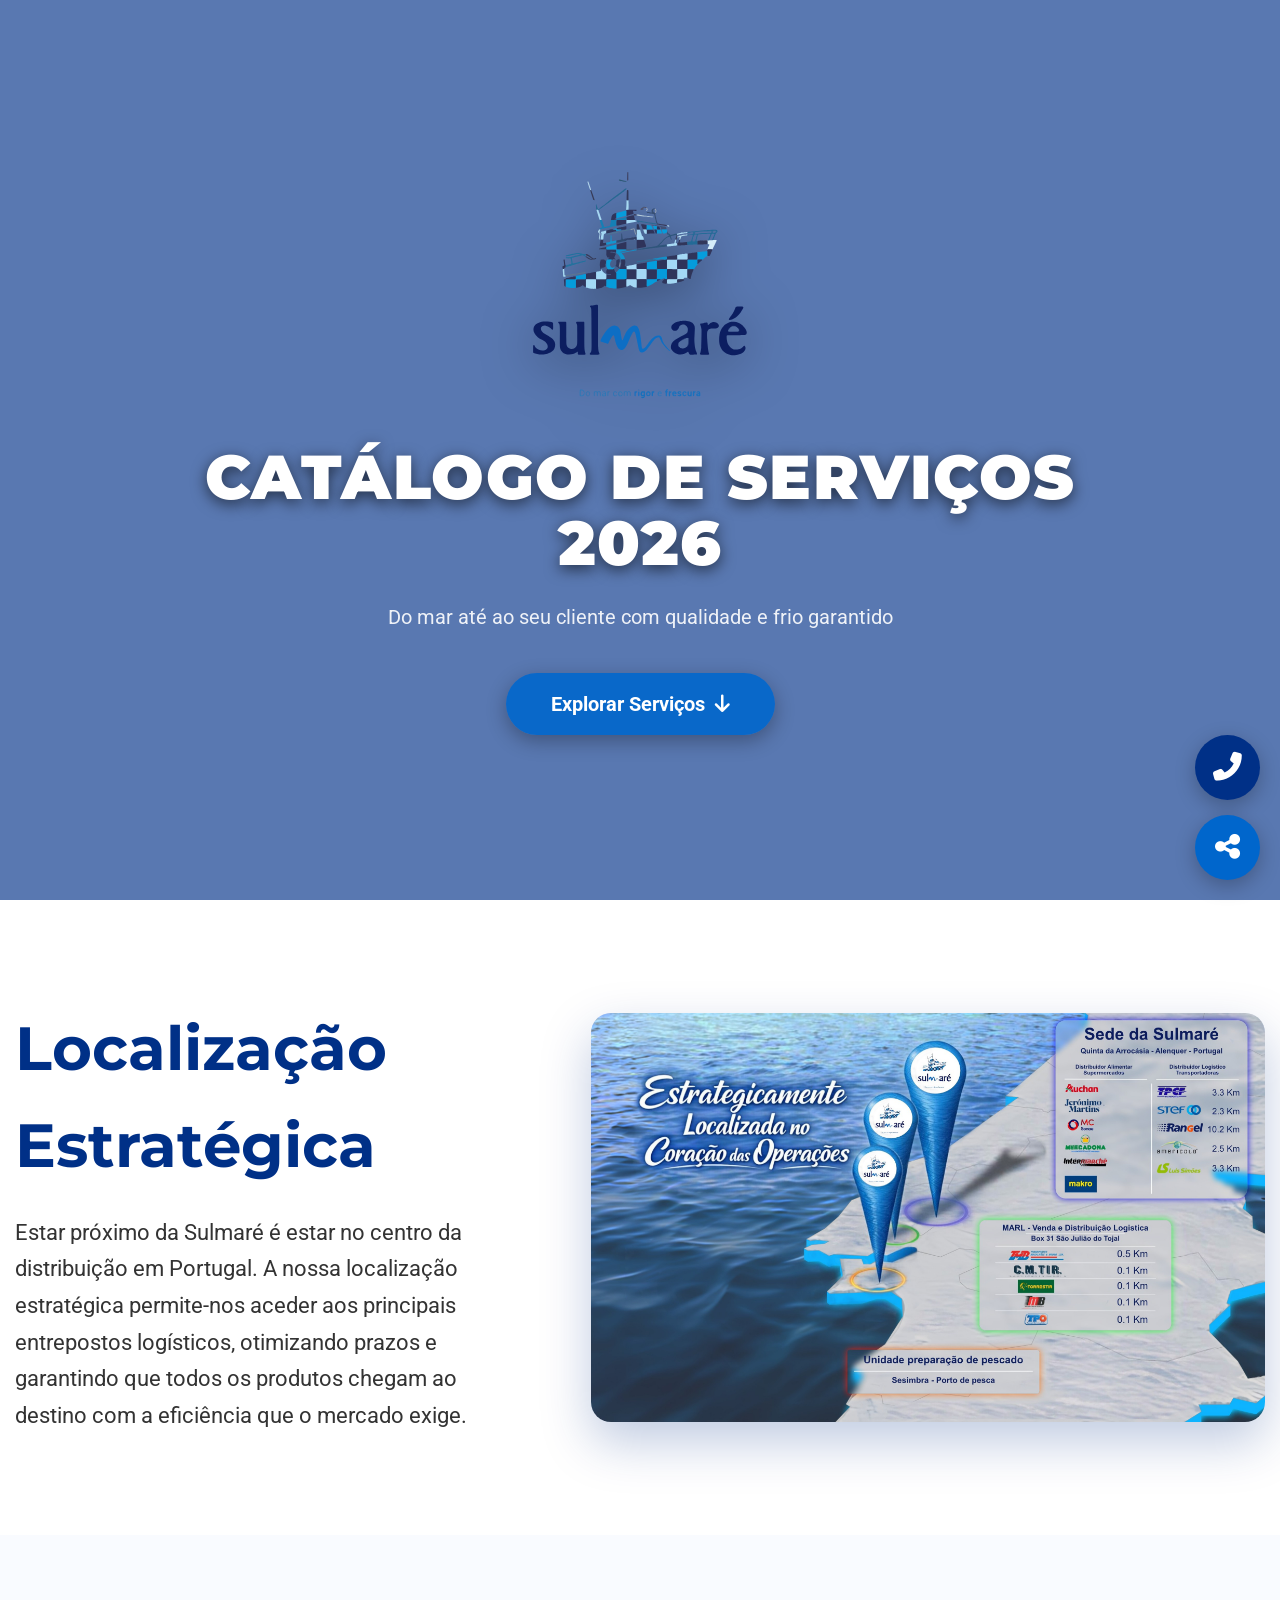
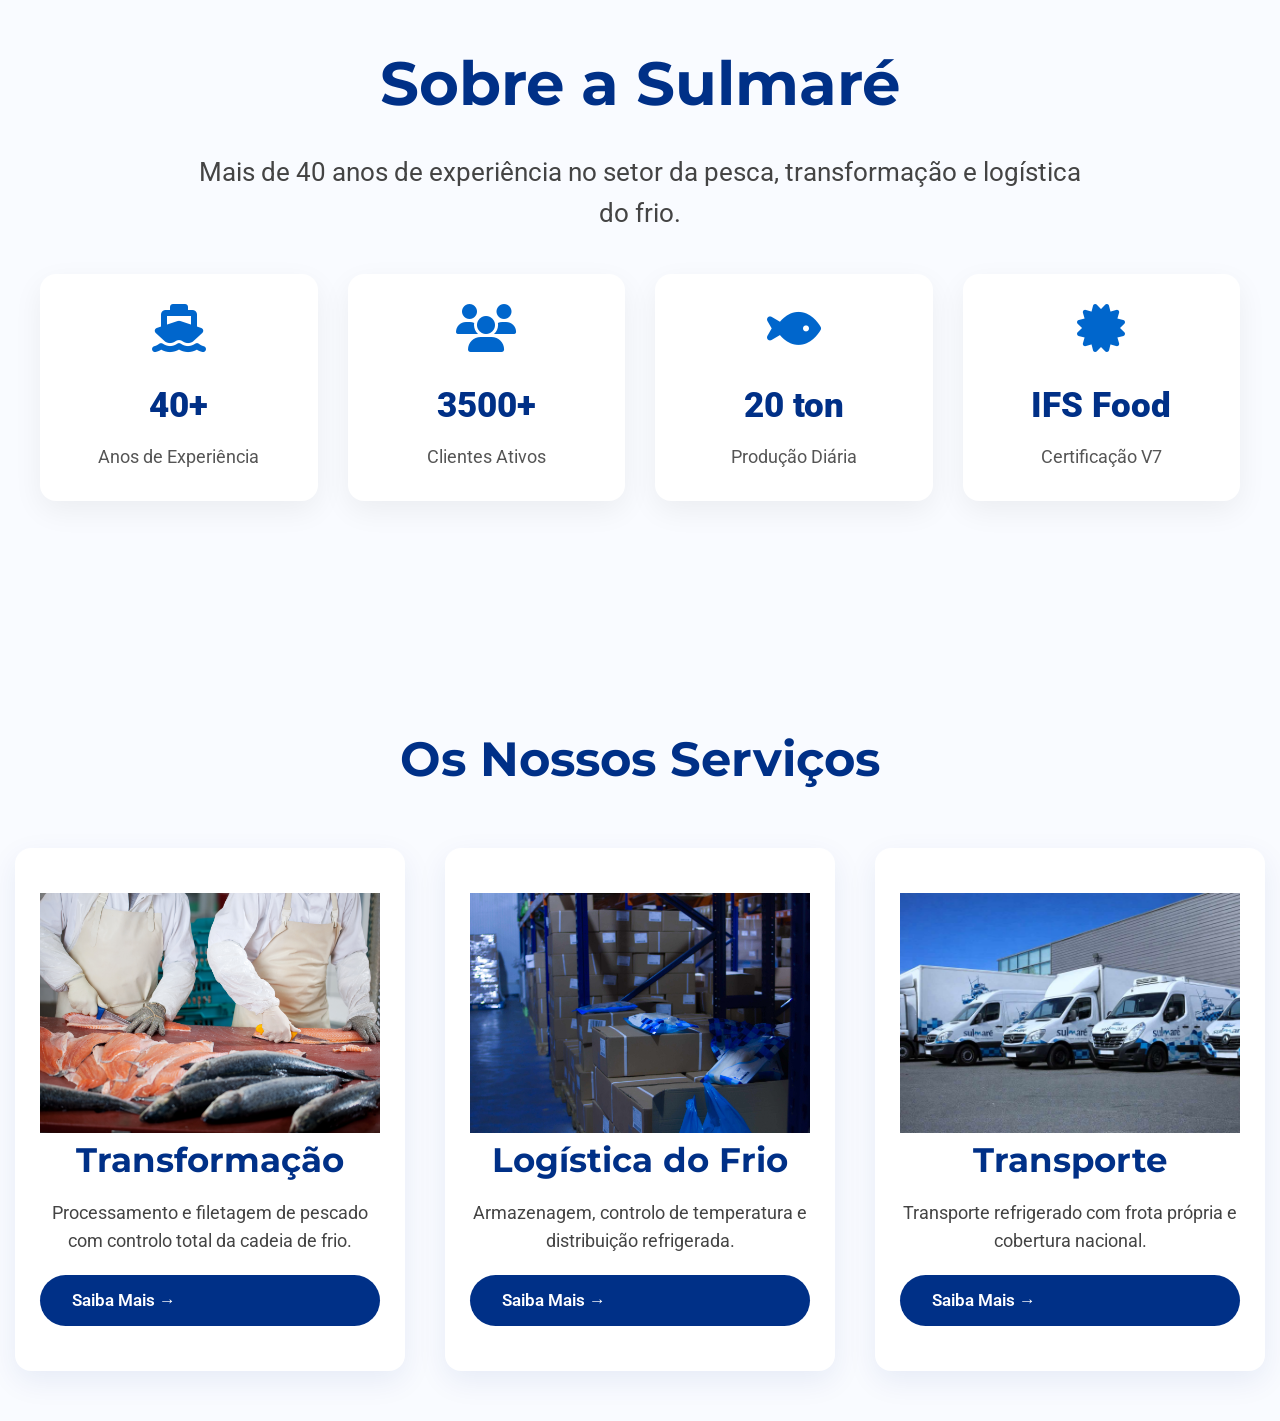
==== index.html @ 050593b8 "Update index.html" ====
<!doctype html>
<html lang="pt-PT">
<head>
    <meta property="og:type" content="website">
    <meta property="og:url" content="https://sulmarept.github.io/Catalogo-digital/">
    <meta property="og:title" content="Sulmaré – Catálogo Digital 2026">
    <meta property="og:description" content="Soluções integradas de pesca, transformação e logística de pescado de alta qualidade.">
    <meta property="og:image" content="https://sulmarept.github.io/Catalogo-digital/imagens/og-image.jpg">
    <meta property="og:image:secure_url" content="https://sulmarept.github.io/Catalogo-digital/imagens/og-image.jpg">
    <meta property="og:image:type" content="image/jpeg">
    <meta property="og:image:width" content="1200">
    <meta property="og:image:height" content="630">
    <meta charset="UTF-8" />
    <meta name="viewport" content="width=device-width,initial-scale=1,maximum-scale=1,user-scalable=no" />
    <meta name="theme-color" content="#003087">
    <title>Sulmaré – Catálogo de Serviços 2026</title>
    <link rel="stylesheet" href="style.css" />
    <link rel="preconnect" href="https://fonts.googleapis.com">
    <link rel="preconnect" href="https://fonts.gstatic.com" crossorigin>
    <link href="https://fonts.googleapis.com/css2?family=Montserrat:wght@400;500;700;900&family=Roboto:wght@300;400&display=swap" rel="stylesheet">
    <link rel="stylesheet" href="https://cdnjs.cloudflare.com/ajax/libs/font-awesome/6.5.1/css/all.min.css" />
    
    <style>
        .service-image { opacity: 0; transform: translateY(30px); transition: all .8s ease-out }
        .service-card.visible .service-image { opacity: 1; transform: translateY(0) }
        .service-image img { width: 100%; height: 100%; object-fit: cover; transition: transform .6s ease }
        .service-card:hover .service-image img { transform: scale(1.08) }

        /* AJUSTE DO LOGO NO HERO PARA TELEMÓVEL - TAMANHO MÁXIMO */
        @media (max-width: 768px) {
            .hero-logo {
                width: 380px !important; /* Aumentado significativamente */
                max-width: 98% !important; /* Ocupa quase a largura total do ecrã */
                height: auto !important;
                margin-bottom: 35px !important;
                display: block !important;
                margin-left: auto !important;
                margin-right: auto !important;
            }
            
            .catalog-title {
                font-size: 1.2rem !important; /* Reduzido ligeiramente para dar todo o palco ao logo */
                font-weight: 700 !important;
                letter-spacing: 2px !important;
                margin-top: 10px !important;
            }

            .catalog-desc {
                font-size: 0.95rem !important;
                padding: 0 10px !important;
            }

            .hero-content {
                padding-top: 10px !important;
            }
        }
    </style>
</head>

<body>
   <header class="main-header" id="main-header">
    <div class="header-container">
        <img src="imagens/logo-sulmare.svg" alt="Sulmaré" class="header-logo">
        <nav>
            <a href="#" class="nav-link" id="btn-inicio">Início</a>
            <a href="#localizacao" class="nav-link">Localização</a>
            <a href="#servicos" class="nav-link">Serviços</a>
            <a href="#" onclick="openContactModal()" class="nav-link">Contactos</a>
            
            <div id="google_translate_element" class="lang-selector"></div>
        </nav>
    </div>
</header>

    <header class="hero">
        <video autoplay muted loop playsinline preload="metadata" class="hero-video">
            <source src="videos/hero-bg.mp4" type="video/mp4">
            <source src="videos/hero-bg.webm" type="video/webm">
        </video>
        <div class="hero-overlay"></div>
        <div class="hero-content">
            <img src="imagens/logo-sulmare.svg" alt="Logotipo Sulmaré" class="hero-logo" loading="lazy">
            <h2 class="catalog-title">CATÁLOGO DE SERVIÇOS 2026</h2>
            <p class="catalog-desc">Do mar até ao seu cliente com qualidade e frio garantido</p>
            <a href="#servicos" class="btn-explore" id="btn-explorar">Explorar Serviços <i class="fas fa-arrow-down"></i></a>
        </div>
    </header>

    <section class="strategic-location" id="localizacao">
        <div class="location-container">
            <div class="location-text">
                <h2>Localização Estratégica</h2>
                <p>Estar próximo da Sulmaré é estar no centro da distribuição em Portugal. A nossa localização estratégica permite-nos aceder aos principais entrepostos logísticos, otimizando prazos e garantindo que todos os produtos chegam ao destino com a eficiência que o mercado exige.</p>
            </div>
            <div class="map-wrapper">
                <img src="imagens/mapa-final.jpg" alt="Mapa Estratégico Sulmaré" class="strategic-map">
            </div>
        </div>
    </section>

    <section class="company-intro">
        <div class="location-content">
            <h2>Sobre a Sulmaré</h2>
            <p class="lead">Mais de 40 anos de experiência no setor da pesca, transformação e logística do frio.</p>
            <div class="highlights">
                <div class="highlight-item"><i class="fas fa-ship"></i> <span>40+</span><p>Anos de Experiência</p></div>
                <div class="highlight-item"><i class="fas fa-users"></i> <span>3500+</span><p>Clientes Ativos</p></div>
                <div class="highlight-item"><i class="fas fa-fish"></i> <span>20 ton</span><p>Produção Diária</p></div>
                <div class="highlight-item"><i class="fas fa-certificate"></i> <span>IFS Food</span><p>Certificação V7</p></div>
            </div>
        </div>
    </section>

    <section class="services" id="servicos">
        <h2>Os Nossos Serviços</h2>
        <div class="service-grid">
            <a href="servico-transformacao.html" class="service-card">
                <div class="service-image"><img src="imagens/transformacao-hero.jpg" alt="Transformação"></div>
                <h3>Transformação</h3>
                <p>Processamento e filetagem de pescado com controlo total da cadeia de frio.</p>
                <span class="btn-details">Saiba Mais →</span>
            </a>
            <a href="servico-logistica.html" class="service-card">
                <div class="service-image"><img src="imagens/logistica-hero.jpg" alt="Logística do Frio"></div>
                <h3>Logística do Frio</h3>
                <p>Armazenagem, controlo de temperatura e distribuição refrigerada.</p>
                <span class="btn-details">Saiba Mais →</span>
            </a>
            <a href="servico-transporte.html" class="service-card">
                <div class="service-image"><img src="imagens/transporte-hero.jpg" alt="Transporte"></div>
                <h3>Transporte</h3>
                <p>Transporte refrigerado com frota própria e cobertura nacional.</p>
                <span class="btn-details">Saiba Mais →</span>
            </a>
        </div>
    </section>

    <div class="float-buttons">
        <button class="float-btn contact-btn" onclick="openContactModal()"><i class="fas fa-phone-alt"></i></button>
        <button class="float-btn social-btn" onclick="openSocialModal()"><i class="fas fa-share-alt"></i></button>
    </div>

    <div class="contact-modal" id="contact-modal">
        <div class="contact-modal-content">
            <button class="close-modal" onclick='closeModal("contact-modal")'>×</button>
            <h3>Solicitar Orçamento</h3>
            <a href="https://wa.me/351918031569" class="btn-whatsapp" target="_blank"><i class="fab fa-whatsapp"></i> Contactar via WhatsApp</a>
            <p style="margin-top:20px;font-size:.9rem;color:#666">Quinta da Arrocásia, Lote 3 - Alenquer</p>
        </div>
    </div>

    <div class="social-modal" id="social-modal">
        <div class="social-modal-content">
            <button class="close-modal" onclick="closeSocialModal()">×</button>
            <h3>Siga-nos</h3>
            <div class="social-icons">
                <a href="https://www.linkedin.com/company/grupo-sulmare/" target="_blank" class="social-link linkedin"><i class="fab fa-linkedin-in"></i></a>
                <a href="https://www.facebook.com/gruposulmare/" target="_blank" class="social-link facebook"><i class="fab fa-facebook-f"></i></a>
                <a href="https://www.instagram.com/sulmaree/" target="_blank" class="social-link instagram"><i class="fab fa-instagram"></i></a>
            </div>
        </div>
    </div>

    <script>
        const header = document.getElementById("main-header");
        window.addEventListener("scroll", () => {
            300 < window.scrollY ? header.classList.add("show") : header.classList.remove("show")
        });

        document.querySelectorAll(".nav-link").forEach(e => {
            e.addEventListener("click", function(e) {
                if (this.getAttribute("href").startsWith("#")) {
                    e.preventDefault();
                    const targetId = this.getAttribute("href").substring(1);
                    const targetElement = document.getElementById(targetId);
                    if (targetElement) {
                        const offset = header.offsetHeight || 70;
                        const targetPosition = targetElement.getBoundingClientRect().top + window.scrollY - offset - 30;
                        window.scrollTo({ top: targetPosition, behavior: "smooth" });
                    }
                }
            });
        });

        document.getElementById("btn-inicio").addEventListener("click", function(e) {
            e.preventDefault(), window.scrollTo({ top: 0, behavior: "smooth" });
        });

        const btnExplorar = document.getElementById("btn-explorar");

        function revealOnScroll() {
            document.querySelectorAll(".service-card").forEach(e => {
                if (e.getBoundingClientRect().top < window.innerHeight - 100) {
                    e.classList.add("visible");
                }
            });
        }

        function openContactModal() { document.getElementById("contact-modal").classList.add("active"); }
        function closeModal(id) { document.getElementById(id).classList.remove("active"); }
        function openSocialModal() { document.getElementById("social-modal").classList.add("active"); }
        function closeSocialModal() { document.getElementById("social-modal").classList.remove("active"); }

        btnExplorar.addEventListener("click", function(e) {
            e.preventDefault();
            this.style.transform = "scale(0.92)";
            setTimeout(() => { this.style.transform = "scale(1)"; }, 180);
            const target = document.getElementById("servicos");
            if (target) {
                const targetPos = target.getBoundingClientRect().top + window.scrollY - (header.offsetHeight + 40);
                window.scrollTo({ top: targetPos, behavior: "smooth" });
            }
        });

        window.addEventListener("scroll", revealOnScroll);
        window.addEventListener("load", revealOnScroll);
        window.onclick = function(e) {
            if (e.target.classList.contains("contact-modal")) closeModal("contact-modal");
            if (e.target.classList.contains("social-modal")) closeSocialModal();
        }
    </script>
</body>
</html>
---- style.css ----
*{margin:0;padding:0;box-sizing:border-box}body{font-family:Roboto,sans-serif;line-height:1.6;color:#333;background:#fff}h1,h2,h3{font-family:Montserrat,sans-serif;font-weight:700}h1{font-size:clamp(2.5rem,8vw,5rem)}h2{font-size:clamp(1.8rem,6vw,3rem)}h3{font-size:clamp(1.4rem,5vw,2rem)}p{font-size:clamp(1rem,3.5vw,1.1rem)}.hero{position:relative;height:100vh;min-height:100vh;display:flex;align-items:center;justify-content:center;text-align:center;color:#fff;overflow:hidden;padding:clamp(20px,5vw,40px) 15px}.hero-video{position:absolute;top:50%;left:50%;min-width:100%;min-height:100%;transform:translate(-50%,-50%);object-fit:cover;filter:brightness(0.85) contrast(1.05) saturate(1.1)}.hero-overlay{position:absolute;inset:0;background:rgba(0,48,135,0.65)}.hero-content{position:relative;z-index:2;max-width:92%;width:100%;padding:0 clamp(15px,5vw,35px);display:flex;flex-direction:column;align-items:center;gap:clamp(12px,4vw,25px)}.hero-logo{max-width:78vw;width:clamp(160px,40vw,340px);height:auto;margin-bottom:clamp(8px,3vw,15px);display:block;filter:drop-shadow(0 8px 25px rgba(0,0,0,0.5))}.catalog-title{font-size:clamp(1.85rem,7vw,3.9rem);font-weight:900;color:#fff;text-shadow:0 4px 15px rgba(0,0,0,.6);margin:0;letter-spacing:1.5px;line-height:1.05;text-transform:uppercase;max-width:95%}.catalog-desc{font-size:clamp(0.98rem,3.8vw,1.28rem);color:#fff;opacity:.9;margin:0;max-width:85%}.btn-explore{margin-top:clamp(8px,3vw,14px);padding:clamp(11px,3.5vw,15px) clamp(28px,7vw,45px);background:rgba(0,102,204,.9);color:#fff;border-radius:50px;text-decoration:none;font-weight:700;font-size:clamp(1rem,3.8vw,1.25rem);display:inline-flex;align-items:center;gap:10px;box-shadow:0 6px 20px rgba(0,0,0,.3);transition:all .3s}.btn-explore:hover{background:#06c;transform:translateY(-5px)}.main-header{position:fixed;top:0;left:0;width:100%;background:rgba(255,255,255,0.97);backdrop-filter:blur(12px);box-shadow:0 4px 20px rgba(0,0,0,0.08);z-index:1100;padding:12px 0;opacity:0;visibility:hidden;transition:all 0.4s ease;transform:translateY(-100%)}.main-header.show{opacity:1;visibility:visible;transform:translateY(0)}.header-container{max-width:1300px;margin:0 auto;padding:0 20px;display:flex;align-items:center;justify-content:space-between}.header-logo{height:48px;width:auto}.main-header nav a{margin-left:25px;color:#003087;text-decoration:none;font-weight:500;transition:color 0.3s}.main-header nav a:hover{color:#06c}.strategic-location{padding:clamp(60px,10vw,100px) 15px;background:#fff}.location-container{max-width:1300px;margin:0 auto;display:flex;align-items:center;gap:clamp(40px,6vw,80px);flex-wrap:wrap}.location-text{flex:1;min-width:320px}.location-text h2{font-size:clamp(2.2rem,6vw,3.8rem);color:#003087;margin-bottom:20px}.location-text p{font-size:clamp(1.1rem,3.5vw,1.35rem);line-height:1.7;color:#333}.map-wrapper{flex:1.35;min-width:340px;max-width:720px;margin:0 auto;border-radius:20px;overflow:hidden;box-shadow:0 20px 50px rgba(0,48,135,0.25);transition:all .4s ease;position:relative}.map-wrapper::before{content:'';position:absolute;inset:0;border-radius:20px;box-shadow:0 0 45px rgba(0,102,204,0.65);opacity:0.65;z-index:1;pointer-events:none}.strategic-map{width:100%;height:auto;display:block;transition:transform .4s ease}.map-wrapper:hover{box-shadow:0 25px 65px rgba(0,48,135,0.4);transform:translateY(-6px)}.map-wrapper:hover .strategic-map{transform:scale(1.03)}.company-intro{padding:clamp(60px,10vw,100px) 15px;text-align:center;background:#f9fbff}.company-intro h2{font-size:clamp(2.2rem,6vw,3.8rem);color:#003087;margin-bottom:20px}.company-intro .lead{font-size:clamp(1.2rem,4vw,1.6rem);max-width:900px;margin:0 auto 40px;color:#444}.highlights{display:grid;grid-template-columns:repeat(auto-fit,minmax(220px,1fr));gap:30px;max-width:1200px;margin:0 auto}.highlight-item{background:white;border-radius:16px;padding:30px 20px;box-shadow:0 10px 30px rgba(0,0,0,0.06)}.highlight-item i{font-size:3rem;color:#06c;margin-bottom:15px}.highlight-item span{display:block;font-size:2.2rem;font-weight:900;color:#003087;margin:10px 0}.highlight-item p{font-size:1.1rem;color:#555}.services{padding:clamp(60px,12vw,120px) 15px 50px;text-align:center;background:#f9fbff}.services h2{margin-bottom:clamp(30px,8vw,50px);color:#003087}.service-grid{display:grid;grid-template-columns:1fr;gap:clamp(30px,8vw,40px);max-width:1400px;margin:0 auto}@media (min-width:768px){.service-grid{grid-template-columns:repeat(3,1fr)}}.service-card{background:#fff;border-radius:16px;box-shadow:0 10px 30px rgba(0,0,0,.08);padding:clamp(35px,6vw,45px) 25px;text-align:center;transition:all .3s ease;height:100%;display:flex;flex-direction:column}.service-card:hover{transform:translateY(-12px);box-shadow:0 25px 55px rgba(0,48,135,0.15)}.service-icon{font-size:clamp(3.2rem,8vw,4.8rem);color:#06c;margin-bottom:18px}.service-card h3,.service-card p,.service-card a,.btn-details{text-decoration:none !important;-webkit-text-decoration:none !important;text-decoration-line:none !important}.service-card a{text-decoration:none !important;color:inherit}.service-card h3{font-size:clamp(1.5rem,5vw,2.1rem);color:#003087;margin-bottom:12px}.service-card p{color:#444;flex-grow:1;margin-bottom:20px}.btn-details{margin-top:auto;padding:12px 32px;background:#003087;color:#fff;border:none;border-radius:50px;font-weight:600;text-decoration:none;display:inline-flex;align-items:center;gap:8px;transition:all .3s;font-size:1.05rem}.btn-details:hover{background:#06c;transform:translateY(-3px)}.float-buttons{position:fixed;bottom:clamp(15px,5vw,20px);right:clamp(15px,5vw,20px);display:flex;flex-direction:column;gap:15px;z-index:1000}.float-btn{width:clamp(55px,15vw,65px);height:clamp(55px,15vw,65px);border-radius:50%;border:none;color:#fff;font-size:clamp(1.4rem,5vw,1.8rem);cursor:pointer;box-shadow:0 6px 20px rgba(0,0,0,.25);transition:all .3s}.float-btn:hover{transform:scale(1.1)}.contact-btn{background:#003087}.social-btn{background:#06c}.contact-modal,.social-modal{position:fixed;inset:0;background:rgba(0,48,135,.7);display:none;align-items:center;justify-content:center;z-index:2000;padding:15px}.contact-modal.active,.social-modal.active{display:flex}.contact-modal-content,.social-modal-content{background:#fff;padding:clamp(20px,5vw,40px);border-radius:20px;max-width:clamp(320px,90vw,500px);width:100%;max-height:90vh;overflow-y:auto;position:relative;box-shadow:0 20px 60px rgba(0,0,0,.3);text-align:center}.close-modal{position:absolute;top:15px;right:20px;font-size:clamp(2rem,8vw,2.5rem);background:none;border:none;color:#999;cursor:pointer}.map-container iframe{width:100%;height:clamp(180px,45vw,260px);border:0}.btn-whatsapp{display:block;margin:clamp(20px,6vw,30px) auto 0;padding:clamp(12px,4vw,15px) clamp(30px,8vw,40px);background:#25D366;color:#fff;border-radius:50px;text-decoration:none;font-weight:bold;font-size:clamp(1rem,4vw,1.1rem)}.btn-whatsapp:hover{background:#128C7E}.social-icons{display:flex;justify-content:center;gap:clamp(25px,8vw,50px);margin-top:clamp(20px,6vw,30px)}.social-link{width:clamp(50px,15vw,80px);height:clamp(50px,15vw,80px);border-radius:50%;display:flex;align-items:center;justify-content:center;font-size:clamp(1.6rem,6vw,2.5rem);color:#fff;transition:all .3s}.social-link:hover{transform:scale(1.15)}.linkedin{background:#0a66c2}.facebook{background:#1877f2}.instagram{background:linear-gradient(135deg,#f56040,#c13584,#833ab4)}@media (max-width:768px){.hero{padding:clamp(25px,6vw,40px) 10px}.catalog-title{font-size:clamp(1.75rem,7vw,3.2rem)}.catalog-desc{font-size:clamp(0.95rem,3.5vw,1.2rem)}.location-container{flex-direction:column}.map-wrapper{max-width:100%}.main-header nav a{margin-left:15px;font-size:0.95rem}}.services-section{padding:100px 0 120px;background:#f8fbff}.section-title{text-align:center;font-size:clamp(2.2rem,6vw,3.2rem);margin-bottom:60px;color:#003087;font-weight:700}.services-grid{display:grid;grid-template-columns:repeat(auto-fit,minmax(320px,1fr));gap:30px;max-width:1200px;margin:0 auto;padding:0 20px}.service-card{background:white;border-radius:16px;overflow:hidden;box-shadow:0 10px 30px rgba(0,48,135,0.08);transition:all 0.4s ease;text-decoration:none;color:inherit;height:100%;display:flex;flex-direction:column}.service-card:hover{transform:translateY(-12px);box-shadow:0 20px 45px rgba(0,48,135,0.15)}.service-image{height:240px;overflow:hidden}.service-image img{width:100%;height:100%;object-fit:cover;transition:transform 0.6s ease}.service-card:hover .service-image img{transform:scale(1.08)}.service-info{padding:28px 25px;text-align:center;flex-grow:1;display:flex;flex-direction:column;justify-content:center}.service-info h3{font-size:1.65rem;margin-bottom:12px;color:#003087}.service-info p{color:#555;line-height:1.65;font-size:1.05rem}@media (max-width:768px){.services-section{padding:80px 0}.service-image{height:200px}}
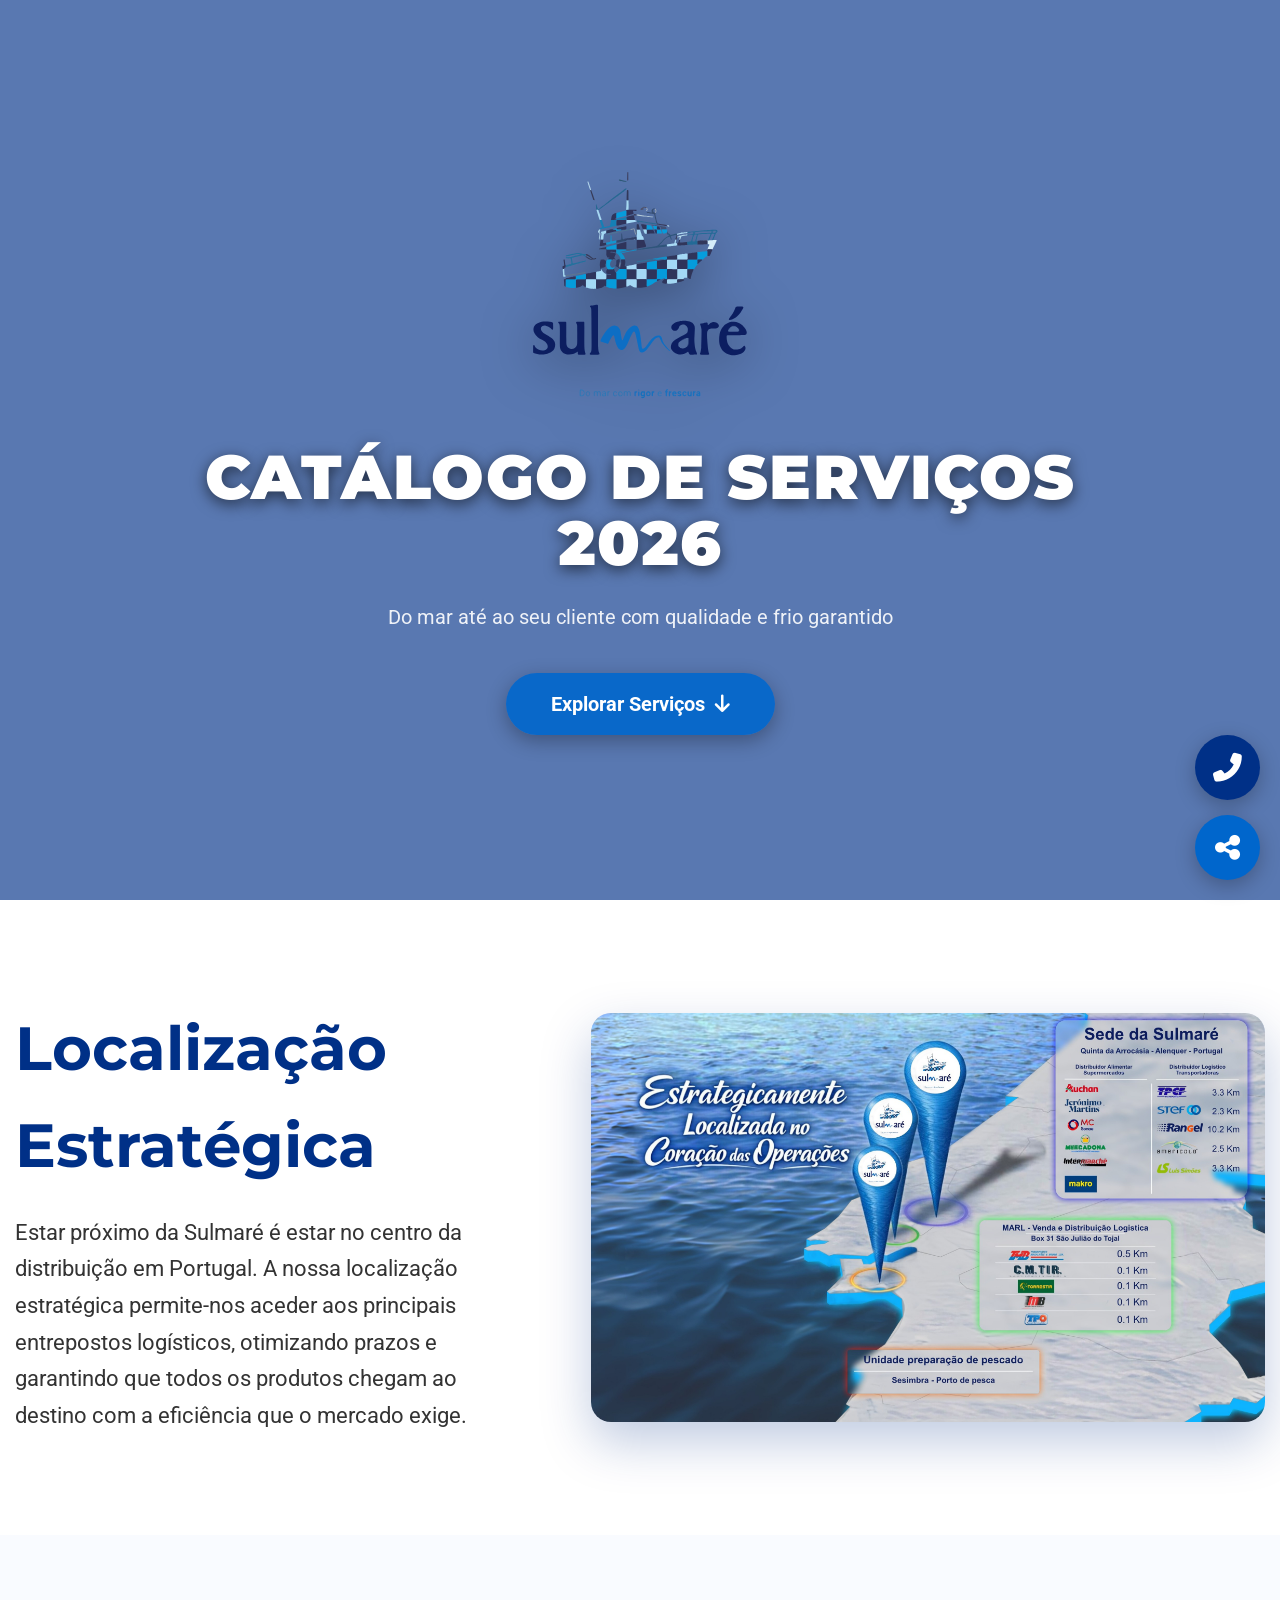
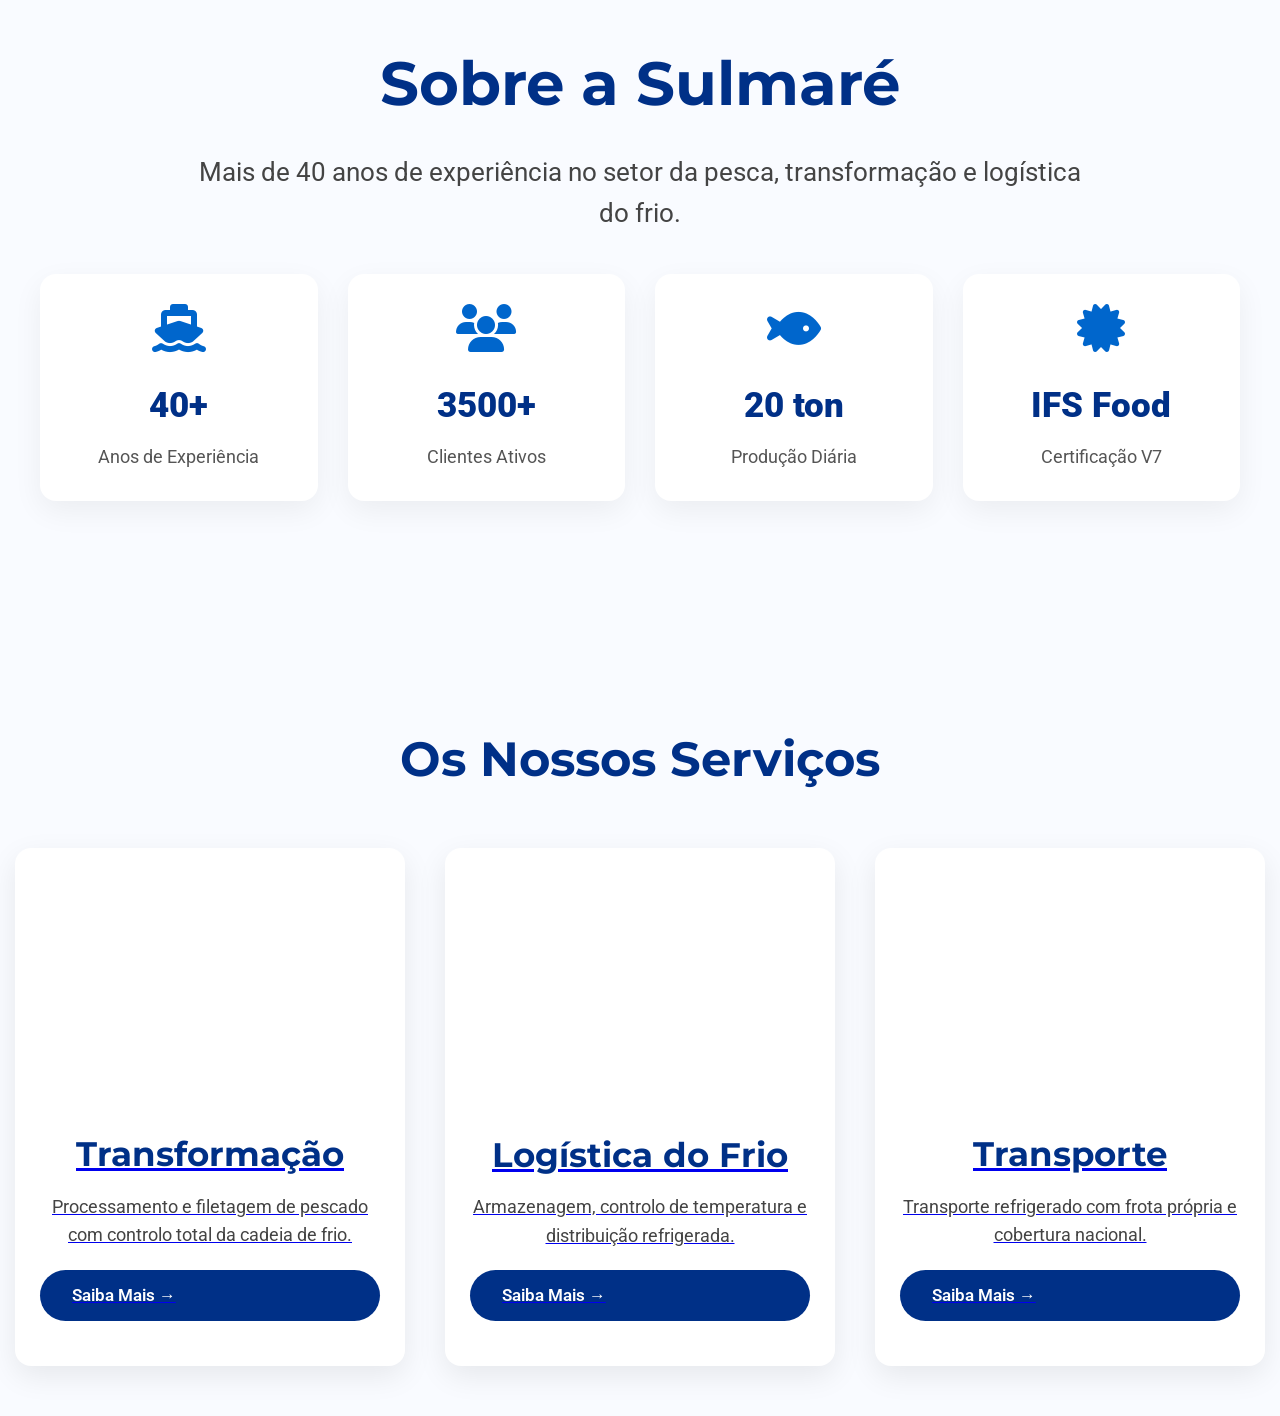
==== commit b4442aed: "Update index.html" ====
--- a/index.html
+++ b/index.html
@@ -59,17 +59,22 @@
 
 <body>
    <header class="main-header" id="main-header">
-    <div class="header-container">
-        <img src="imagens/logo-sulmare.svg" alt="Sulmaré" class="header-logo">
-        <nav>
-            <a href="#" class="nav-link" id="btn-inicio">Início</a>
-            <a href="#localizacao" class="nav-link">Localização</a>
-            <a href="#servicos" class="nav-link">Serviços</a>
-            <a href="#" onclick="openContactModal()" class="nav-link">Contactos</a>
-            
-            <div id="google_translate_element" class="lang-selector"></div>
-        </nav>
-    </div>
+   <div class="floating-lang-panel">
+    <div class="lang-option" onclick="translatePage('pt')">
+        <img src="https://flagcdn.com/w40/pt.png" alt="Português" title="Português">
+    </div>
+    <div class="lang-option" onclick="translatePage('en')">
+        <img src="https://flagcdn.com/w40/gb.png" alt="English" title="English">
+    </div>
+    <div class="lang-option" onclick="translatePage('fr')">
+        <img src="https://flagcdn.com/w40/fr.png" alt="Français" title="Français">
+    </div>
+    <div class="lang-option" onclick="translatePage('es')">
+        <img src="https://flagcdn.com/w40/es.png" alt="Español" title="Español">
+    </div>
+</div>
+
+<div id="google_translate_element" style="display:none;"></div>
 </header>
 
     <header class="hero">
@@ -219,5 +224,16 @@
             if (e.target.classList.contains("social-modal")) closeSocialModal();
         }
     </script>
+    <script type="text/javascript">
+    function googleTranslateElementInit() {
+        new google.translate.TranslateElement({
+            pageLanguage: 'pt', // Idioma original da página
+            includedLanguages: 'pt,en,es,fr', // Idiomas disponíveis no menu
+            layout: google.translate.TranslateElement.InlineLayout.SIMPLE,
+            autoDisplay: false
+        }, 'google_translate_element');
+    }
+</script>
+<script type="text/javascript" src="https://translate.google.com/translate_a/element.js?cb=googleTranslateElementInit"></script>
 </body>
 </html>
--- a/style.css
+++ b/style.css
@@ -1 +1,531 @@
-*{margin:0;padding:0;box-sizing:border-box}body{font-family:Roboto,sans-serif;line-height:1.6;color:#333;background:#fff}h1,h2,h3{font-family:Montserrat,sans-serif;font-weight:700}h1{font-size:clamp(2.5rem,8vw,5rem)}h2{font-size:clamp(1.8rem,6vw,3rem)}h3{font-size:clamp(1.4rem,5vw,2rem)}p{font-size:clamp(1rem,3.5vw,1.1rem)}.hero{position:relative;height:100vh;min-height:100vh;display:flex;align-items:center;justify-content:center;text-align:center;color:#fff;overflow:hidden;padding:clamp(20px,5vw,40px) 15px}.hero-video{position:absolute;top:50%;left:50%;min-width:100%;min-height:100%;transform:translate(-50%,-50%);object-fit:cover;filter:brightness(0.85) contrast(1.05) saturate(1.1)}.hero-overlay{position:absolute;inset:0;background:rgba(0,48,135,0.65)}.hero-content{position:relative;z-index:2;max-width:92%;width:100%;padding:0 clamp(15px,5vw,35px);display:flex;flex-direction:column;align-items:center;gap:clamp(12px,4vw,25px)}.hero-logo{max-width:78vw;width:clamp(160px,40vw,340px);height:auto;margin-bottom:clamp(8px,3vw,15px);display:block;filter:drop-shadow(0 8px 25px rgba(0,0,0,0.5))}.catalog-title{font-size:clamp(1.85rem,7vw,3.9rem);font-weight:900;color:#fff;text-shadow:0 4px 15px rgba(0,0,0,.6);margin:0;letter-spacing:1.5px;line-height:1.05;text-transform:uppercase;max-width:95%}.catalog-desc{font-size:clamp(0.98rem,3.8vw,1.28rem);color:#fff;opacity:.9;margin:0;max-width:85%}.btn-explore{margin-top:clamp(8px,3vw,14px);padding:clamp(11px,3.5vw,15px) clamp(28px,7vw,45px);background:rgba(0,102,204,.9);color:#fff;border-radius:50px;text-decoration:none;font-weight:700;font-size:clamp(1rem,3.8vw,1.25rem);display:inline-flex;align-items:center;gap:10px;box-shadow:0 6px 20px rgba(0,0,0,.3);transition:all .3s}.btn-explore:hover{background:#06c;transform:translateY(-5px)}.main-header{position:fixed;top:0;left:0;width:100%;background:rgba(255,255,255,0.97);backdrop-filter:blur(12px);box-shadow:0 4px 20px rgba(0,0,0,0.08);z-index:1100;padding:12px 0;opacity:0;visibility:hidden;transition:all 0.4s ease;transform:translateY(-100%)}.main-header.show{opacity:1;visibility:visible;transform:translateY(0)}.header-container{max-width:1300px;margin:0 auto;padding:0 20px;display:flex;align-items:center;justify-content:space-between}.header-logo{height:48px;width:auto}.main-header nav a{margin-left:25px;color:#003087;text-decoration:none;font-weight:500;transition:color 0.3s}.main-header nav a:hover{color:#06c}.strategic-location{padding:clamp(60px,10vw,100px) 15px;background:#fff}.location-container{max-width:1300px;margin:0 auto;display:flex;align-items:center;gap:clamp(40px,6vw,80px);flex-wrap:wrap}.location-text{flex:1;min-width:320px}.location-text h2{font-size:clamp(2.2rem,6vw,3.8rem);color:#003087;margin-bottom:20px}.location-text p{font-size:clamp(1.1rem,3.5vw,1.35rem);line-height:1.7;color:#333}.map-wrapper{flex:1.35;min-width:340px;max-width:720px;margin:0 auto;border-radius:20px;overflow:hidden;box-shadow:0 20px 50px rgba(0,48,135,0.25);transition:all .4s ease;position:relative}.map-wrapper::before{content:'';position:absolute;inset:0;border-radius:20px;box-shadow:0 0 45px rgba(0,102,204,0.65);opacity:0.65;z-index:1;pointer-events:none}.strategic-map{width:100%;height:auto;display:block;transition:transform .4s ease}.map-wrapper:hover{box-shadow:0 25px 65px rgba(0,48,135,0.4);transform:translateY(-6px)}.map-wrapper:hover .strategic-map{transform:scale(1.03)}.company-intro{padding:clamp(60px,10vw,100px) 15px;text-align:center;background:#f9fbff}.company-intro h2{font-size:clamp(2.2rem,6vw,3.8rem);color:#003087;margin-bottom:20px}.company-intro .lead{font-size:clamp(1.2rem,4vw,1.6rem);max-width:900px;margin:0 auto 40px;color:#444}.highlights{display:grid;grid-template-columns:repeat(auto-fit,minmax(220px,1fr));gap:30px;max-width:1200px;margin:0 auto}.highlight-item{background:white;border-radius:16px;padding:30px 20px;box-shadow:0 10px 30px rgba(0,0,0,0.06)}.highlight-item i{font-size:3rem;color:#06c;margin-bottom:15px}.highlight-item span{display:block;font-size:2.2rem;font-weight:900;color:#003087;margin:10px 0}.highlight-item p{font-size:1.1rem;color:#555}.services{padding:clamp(60px,12vw,120px) 15px 50px;text-align:center;background:#f9fbff}.services h2{margin-bottom:clamp(30px,8vw,50px);color:#003087}.service-grid{display:grid;grid-template-columns:1fr;gap:clamp(30px,8vw,40px);max-width:1400px;margin:0 auto}@media (min-width:768px){.service-grid{grid-template-columns:repeat(3,1fr)}}.service-card{background:#fff;border-radius:16px;box-shadow:0 10px 30px rgba(0,0,0,.08);padding:clamp(35px,6vw,45px) 25px;text-align:center;transition:all .3s ease;height:100%;display:flex;flex-direction:column}.service-card:hover{transform:translateY(-12px);box-shadow:0 25px 55px rgba(0,48,135,0.15)}.service-icon{font-size:clamp(3.2rem,8vw,4.8rem);color:#06c;margin-bottom:18px}.service-card h3,.service-card p,.service-card a,.btn-details{text-decoration:none !important;-webkit-text-decoration:none !important;text-decoration-line:none !important}.service-card a{text-decoration:none !important;color:inherit}.service-card h3{font-size:clamp(1.5rem,5vw,2.1rem);color:#003087;margin-bottom:12px}.service-card p{color:#444;flex-grow:1;margin-bottom:20px}.btn-details{margin-top:auto;padding:12px 32px;background:#003087;color:#fff;border:none;border-radius:50px;font-weight:600;text-decoration:none;display:inline-flex;align-items:center;gap:8px;transition:all .3s;font-size:1.05rem}.btn-details:hover{background:#06c;transform:translateY(-3px)}.float-buttons{position:fixed;bottom:clamp(15px,5vw,20px);right:clamp(15px,5vw,20px);display:flex;flex-direction:column;gap:15px;z-index:1000}.float-btn{width:clamp(55px,15vw,65px);height:clamp(55px,15vw,65px);border-radius:50%;border:none;color:#fff;font-size:clamp(1.4rem,5vw,1.8rem);cursor:pointer;box-shadow:0 6px 20px rgba(0,0,0,.25);transition:all .3s}.float-btn:hover{transform:scale(1.1)}.contact-btn{background:#003087}.social-btn{background:#06c}.contact-modal,.social-modal{position:fixed;inset:0;background:rgba(0,48,135,.7);display:none;align-items:center;justify-content:center;z-index:2000;padding:15px}.contact-modal.active,.social-modal.active{display:flex}.contact-modal-content,.social-modal-content{background:#fff;padding:clamp(20px,5vw,40px);border-radius:20px;max-width:clamp(320px,90vw,500px);width:100%;max-height:90vh;overflow-y:auto;position:relative;box-shadow:0 20px 60px rgba(0,0,0,.3);text-align:center}.close-modal{position:absolute;top:15px;right:20px;font-size:clamp(2rem,8vw,2.5rem);background:none;border:none;color:#999;cursor:pointer}.map-container iframe{width:100%;height:clamp(180px,45vw,260px);border:0}.btn-whatsapp{display:block;margin:clamp(20px,6vw,30px) auto 0;padding:clamp(12px,4vw,15px) clamp(30px,8vw,40px);background:#25D366;color:#fff;border-radius:50px;text-decoration:none;font-weight:bold;font-size:clamp(1rem,4vw,1.1rem)}.btn-whatsapp:hover{background:#128C7E}.social-icons{display:flex;justify-content:center;gap:clamp(25px,8vw,50px);margin-top:clamp(20px,6vw,30px)}.social-link{width:clamp(50px,15vw,80px);height:clamp(50px,15vw,80px);border-radius:50%;display:flex;align-items:center;justify-content:center;font-size:clamp(1.6rem,6vw,2.5rem);color:#fff;transition:all .3s}.social-link:hover{transform:scale(1.15)}.linkedin{background:#0a66c2}.facebook{background:#1877f2}.instagram{background:linear-gradient(135deg,#f56040,#c13584,#833ab4)}@media (max-width:768px){.hero{padding:clamp(25px,6vw,40px) 10px}.catalog-title{font-size:clamp(1.75rem,7vw,3.2rem)}.catalog-desc{font-size:clamp(0.95rem,3.5vw,1.2rem)}.location-container{flex-direction:column}.map-wrapper{max-width:100%}.main-header nav a{margin-left:15px;font-size:0.95rem}}.services-section{padding:100px 0 120px;background:#f8fbff}.section-title{text-align:center;font-size:clamp(2.2rem,6vw,3.2rem);margin-bottom:60px;color:#003087;font-weight:700}.services-grid{display:grid;grid-template-columns:repeat(auto-fit,minmax(320px,1fr));gap:30px;max-width:1200px;margin:0 auto;padding:0 20px}.service-card{background:white;border-radius:16px;overflow:hidden;box-shadow:0 10px 30px rgba(0,48,135,0.08);transition:all 0.4s ease;text-decoration:none;color:inherit;height:100%;display:flex;flex-direction:column}.service-card:hover{transform:translateY(-12px);box-shadow:0 20px 45px rgba(0,48,135,0.15)}.service-image{height:240px;overflow:hidden}.service-image img{width:100%;height:100%;object-fit:cover;transition:transform 0.6s ease}.service-card:hover .service-image img{transform:scale(1.08)}.service-info{padding:28px 25px;text-align:center;flex-grow:1;display:flex;flex-direction:column;justify-content:center}.service-info h3{font-size:1.65rem;margin-bottom:12px;color:#003087}.service-info p{color:#555;line-height:1.65;font-size:1.05rem}@media (max-width:768px){.services-section{padding:80px 0}.service-image{height:200px}}
+/* ==========================================================================
+   SULMARÉ - CSS COMPLETO 2026 (INTEGRADO)
+   ========================================================================== */
+
+* {
+  margin: 0;
+  padding: 0;
+  box-sizing: border-box;
+}
+
+body {
+  font-family: Roboto, sans-serif;
+  line-height: 1.6;
+  color: #333;
+  background: #fff;
+  top: 0 !important; /* Essencial para o Google Translate não empurrar o site */
+}
+
+h1, h2, h3 {
+  font-family: Montserrat, sans-serif;
+  font-weight: 700;
+}
+
+h1 { font-size: clamp(2.5rem, 8vw, 5rem); }
+h2 { font-size: clamp(1.8rem, 6vw, 3rem); }
+h3 { font-size: clamp(1.4rem, 5vw, 2rem); }
+p { font-size: clamp(1rem, 3.5vw, 1.1rem); }
+
+/* --- HERO SECTION --- */
+.hero {
+  position: relative;
+  height: 100vh;
+  min-height: 100vh;
+  display: flex;
+  align-items: center;
+  justify-content: center;
+  text-align: center;
+  color: #fff;
+  overflow: hidden;
+  padding: clamp(20px, 5vw, 40px) 15px;
+}
+
+.hero-video {
+  position: absolute;
+  top: 50%;
+  left: 50%;
+  min-width: 100%;
+  min-height: 100%;
+  transform: translate(-50%, -50%);
+  object-fit: cover;
+  filter: brightness(0.85) contrast(1.05) saturate(1.1);
+}
+
+.hero-overlay {
+  position: absolute;
+  inset: 0;
+  background: rgba(0, 48, 135, 0.65);
+}
+
+.hero-content {
+  position: relative;
+  z-index: 2;
+  max-width: 92%;
+  width: 100%;
+  padding: 0 clamp(15px, 5vw, 35px);
+  display: flex;
+  flex-direction: column;
+  align-items: center;
+  gap: clamp(12px, 4vw, 25px);
+}
+
+.hero-logo {
+  max-width: 78vw;
+  width: clamp(160px, 40vw, 340px);
+  height: auto;
+  margin-bottom: clamp(8px, 3vw, 15px);
+  display: block;
+  filter: drop-shadow(0 8px 25px rgba(0, 0, 0, 0.5));
+}
+
+.catalog-title {
+  font-size: clamp(1.85rem, 7vw, 3.9rem);
+  font-weight: 900;
+  color: #fff;
+  text-shadow: 0 4px 15px rgba(0, 0, 0, .6);
+  margin: 0;
+  letter-spacing: 1.5px;
+  line-height: 1.05;
+  text-transform: uppercase;
+  max-width: 95%;
+}
+
+.catalog-desc {
+  font-size: clamp(0.98rem, 3.8vw, 1.28rem);
+  color: #fff;
+  opacity: .9;
+  margin: 0;
+  max-width: 85%;
+}
+
+.btn-explore {
+  margin-top: clamp(8px, 3vw, 14px);
+  padding: clamp(11px, 3.5vw, 15px) clamp(28px, 7vw, 45px);
+  background: rgba(0, 102, 204, .9);
+  color: #fff;
+  border-radius: 50px;
+  text-decoration: none;
+  font-weight: 700;
+  font-size: clamp(1rem, 3.8vw, 1.25rem);
+  display: inline-flex;
+  align-items: center;
+  gap: 10px;
+  box-shadow: 0 6px 20px rgba(0, 0, 0, .3);
+  transition: all .3s;
+}
+
+.btn-explore:hover {
+  background: #06c;
+  transform: translateY(-5px);
+}
+
+/* --- HEADER PRINCIPAL --- */
+.main-header {
+  position: fixed;
+  top: 0;
+  left: 0;
+  width: 100%;
+  background: rgba(255, 255, 255, 0.97);
+  backdrop-filter: blur(12px);
+  box-shadow: 0 4px 20px rgba(0, 0, 0, 0.08);
+  z-index: 1100;
+  padding: 12px 0;
+  opacity: 0;
+  visibility: hidden;
+  transition: all 0.4s ease;
+  transform: translateY(-100%);
+}
+
+.main-header.show {
+  opacity: 1;
+  visibility: visible;
+  transform: translateY(0);
+}
+
+.header-container {
+  max-width: 1300px;
+  margin: 0 auto;
+  padding: 0 20px;
+  display: flex;
+  align-items: center;
+  justify-content: space-between;
+}
+
+.header-logo {
+  height: 48px;
+  width: auto;
+}
+
+.main-header nav {
+  display: flex;
+  align-items: center;
+}
+
+.main-header nav a {
+  margin-left: 25px;
+  color: #003087;
+  text-decoration: none;
+  font-weight: 500;
+  transition: color 0.3s;
+}
+
+.main-header nav a:hover {
+  color: #06c;
+}
+
+/* --- GOOGLE TRANSLATE STYLING (PC & MOBILE) --- */
+.lang-selector {
+  margin-left: 25px;
+  display: inline-block;
+  vertical-align: middle;
+}
+
+.goog-te-gadget-simple {
+  background-color: #ffffff !important;
+  border: 1px solid #003087 !important;
+  border-radius: 50px !important;
+  padding: 5px 12px !important;
+  font-family: 'Montserrat', sans-serif !important;
+  font-size: 0.85rem !important;
+  cursor: pointer;
+}
+
+.goog-te-gadget-icon { display: none !important; }
+.goog-te-gadget-simple span { color: #003087 !important; font-weight: 700 !important; }
+.goog-te-banner-frame.skiptranslate { display: none !important; }
+
+/* --- LOCALIZAÇÃO ESTRATÉGICA --- */
+.strategic-location {
+  padding: clamp(60px, 10vw, 100px) 15px;
+  background: #fff;
+}
+
+.location-container {
+  max-width: 1300px;
+  margin: 0 auto;
+  display: flex;
+  align-items: center;
+  gap: clamp(40px, 6vw, 80px);
+  flex-wrap: wrap;
+}
+
+.location-text {
+  flex: 1;
+  min-width: 320px;
+}
+
+.location-text h2 {
+  font-size: clamp(2.2rem, 6vw, 3.8rem);
+  color: #003087;
+  margin-bottom: 20px;
+}
+
+.location-text p {
+  font-size: clamp(1.1rem, 3.5vw, 1.35rem);
+  line-height: 1.7;
+  color: #333;
+}
+
+.map-wrapper {
+  flex: 1.35;
+  min-width: 340px;
+  max-width: 720px;
+  margin: 0 auto;
+  border-radius: 20px;
+  overflow: hidden;
+  box-shadow: 0 20px 50px rgba(0, 48, 135, 0.25);
+  transition: all .4s ease;
+  position: relative;
+}
+
+.map-wrapper::before {
+  content: '';
+  position: absolute;
+  inset: 0;
+  border-radius: 20px;
+  box-shadow: 0 0 45px rgba(0, 102, 204, 0.65);
+  opacity: 0.65;
+  z-index: 1;
+  pointer-events: none;
+}
+
+.strategic-map {
+  width: 100%;
+  height: auto;
+  display: block;
+  transition: transform .4s ease;
+}
+
+.map-wrapper:hover {
+  box-shadow: 0 25px 65px rgba(0, 48, 135, 0.4);
+  transform: translateY(-6px);
+}
+
+.map-wrapper:hover .strategic-map {
+  transform: scale(1.03);
+}
+
+/* --- SOBRE A EMPRESA / HIGHLIGHTS --- */
+.company-intro {
+  padding: clamp(60px, 10vw, 100px) 15px;
+  text-align: center;
+  background: #f9fbff;
+}
+
+.company-intro h2 {
+  font-size: clamp(2.2rem, 6vw, 3.8rem);
+  color: #003087;
+  margin-bottom: 20px;
+}
+
+.company-intro .lead {
+  font-size: clamp(1.2rem, 4vw, 1.6rem);
+  max-width: 900px;
+  margin: 0 auto 40px;
+  color: #444;
+}
+
+.highlights {
+  display: grid;
+  grid-template-columns: repeat(auto-fit, minmax(220px, 1fr));
+  gap: 30px;
+  max-width: 1200px;
+  margin: 0 auto;
+}
+
+.highlight-item {
+  background: white;
+  border-radius: 16px;
+  padding: 30px 20px;
+  box-shadow: 0 10px 30px rgba(0, 0, 0, 0.06);
+}
+
+.highlight-item i {
+  font-size: 3rem;
+  color: #06c;
+  margin-bottom: 15px;
+}
+
+.highlight-item span {
+  display: block;
+  font-size: 2.2rem;
+  font-weight: 900;
+  color: #003087;
+  margin: 10px 0;
+}
+
+.highlight-item p { font-size: 1.1rem; color: #555; }
+
+/* --- SERVIÇOS --- */
+.services {
+  padding: clamp(60px, 12vw, 120px) 15px 50px;
+  text-align: center;
+  background: #f9fbff;
+}
+
+.services h2 {
+  margin-bottom: clamp(30px, 8vw, 50px);
+  color: #003087;
+}
+
+.service-grid {
+  display: grid;
+  grid-template-columns: 1fr;
+  gap: clamp(30px, 8vw, 40px);
+  max-width: 1400px;
+  margin: 0 auto;
+}
+
+@media (min-width: 768px) {
+  .service-grid { grid-template-columns: repeat(3, 1fr); }
+}
+
+.service-card {
+  background: #fff;
+  border-radius: 16px;
+  box-shadow: 0 10px 30px rgba(0, 0, 0, .08);
+  padding: clamp(35px, 6vw, 45px) 25px;
+  text-align: center;
+  transition: all .3s ease;
+  height: 100%;
+  display: flex;
+  flex-direction: column;
+}
+
+.service-card:hover {
+  transform: translateY(-12px);
+  box-shadow: 0 25px 55px rgba(0, 48, 135, 0.15);
+}
+
+.service-icon {
+  font-size: clamp(3.2rem, 8vw, 4.8rem);
+  color: #06c;
+  margin-bottom: 18px;
+}
+
+.service-card h3 { font-size: clamp(1.5rem, 5vw, 2.1rem); color: #003087; margin-bottom: 12px; }
+.service-card p { color: #444; flex-grow: 1; margin-bottom: 20px; }
+
+.btn-details {
+  margin-top: auto;
+  padding: 12px 32px;
+  background: #003087;
+  color: #fff;
+  border-radius: 50px;
+  font-weight: 600;
+  text-decoration: none;
+  display: inline-flex;
+  align-items: center;
+  gap: 8px;
+  transition: all .3s;
+  font-size: 1.05rem;
+}
+
+.btn-details:hover {
+  background: #06c;
+  transform: translateY(-3px);
+}
+
+/* --- BOTÕES FLUTUANTES --- */
+.float-buttons {
+  position: fixed;
+  bottom: clamp(15px, 5vw, 20px);
+  right: clamp(15px, 5vw, 20px);
+  display: flex;
+  flex-direction: column;
+  gap: 15px;
+  z-index: 1000;
+}
+
+.float-btn {
+  width: clamp(55px, 15vw, 65px);
+  height: clamp(55px, 15vw, 65px);
+  border-radius: 50%;
+  border: none;
+  color: #fff;
+  font-size: clamp(1.4rem, 5vw, 1.8rem);
+  cursor: pointer;
+  box-shadow: 0 6px 20px rgba(0, 0, 0, .25);
+  transition: all .3s;
+  display: flex;
+  align-items: center;
+  justify-content: center;
+}
+
+.float-btn:hover { transform: scale(1.1); }
+.contact-btn { background: #003087; }
+.social-btn { background: #06c; }
+
+/* --- MODAIS --- */
+.contact-modal, .social-modal {
+  position: fixed;
+  inset: 0;
+  background: rgba(0, 48, 135, .7);
+  display: none;
+  align-items: center;
+  justify-content: center;
+  z-index: 2000;
+  padding: 15px;
+}
+
+.contact-modal.active, .social-modal.active { display: flex; }
+
+.contact-modal-content, .social-modal-content {
+  background: #fff;
+  padding: clamp(20px, 5vw, 40px);
+  border-radius: 20px;
+  max-width: 500px;
+  width: 100%;
+  position: relative;
+  box-shadow: 0 20px 60px rgba(0, 0, 0, .3);
+  text-align: center;
+}
+
+.close-modal {
+  position: absolute;
+  top: 15px;
+  right: 20px;
+  font-size: 2rem;
+  background: none;
+  border: none;
+  color: #999;
+  cursor: pointer;
+}
+
+.btn-whatsapp {
+  display: block;
+  margin: 20px auto 0;
+  padding: 15px 40px;
+  background: #25D366;
+  color: #fff;
+  border-radius: 50px;
+  text-decoration: none;
+  font-weight: bold;
+}
+
+/* --- SOCIAL ICONS --- */
+.social-icons {
+  display: flex;
+  justify-content: center;
+  gap: 20px;
+  margin-top: 25px;
+}
+
+.social-link {
+  width: 60px;
+  height: 60px;
+  border-radius: 50%;
+  display: flex;
+  align-items: center;
+  justify-content: center;
+  font-size: 1.8rem;
+  color: #fff;
+  transition: all .3s;
+}
+
+.linkedin { background: #0a66c2; }
+.facebook { background: #1877f2; }
+.instagram { background: linear-gradient(135deg, #f56040, #c13584, #833ab4); }
+
+/* ==========================================================================
+   MÉDIA QUERIES (MOBILE) - LOGO GIGANTE E AJUSTES
+   ========================================================================== */
+
+@media (max-width: 768px) {
+  /* LOGO GIGANTE PEDIDO PELO UTILIZADOR */
+  .hero-logo {
+    width: 380px !important; 
+    max-width: 95vw !important;
+    margin-bottom: 30px !important;
+  }
+
+  .catalog-title { font-size: clamp(1.75rem, 7vw, 3.2rem); }
+  .catalog-desc { font-size: clamp(0.95rem, 3.5vw, 1.2rem); }
+
+  /* HEADER MOBILE E TRADUTOR */
+  .header-container {
+    flex-direction: column;
+    padding: 10px;
+  }
+
+  .main-header nav {
+    flex-wrap: wrap;
+    justify-content: center;
+    gap: 10px;
+  }
+
+  .main-header nav a {
+    margin: 0 10px;
+    font-size: 0.9rem;
+  }
+
+  .lang-selector {
+    margin-left: 0;
+    margin-top: 10px;
+    width: 100%;
+    text-align: center;
+  }
+
+  .location-container { flex-direction: column; }
+  .map-wrapper { max-width: 100%; }
+}
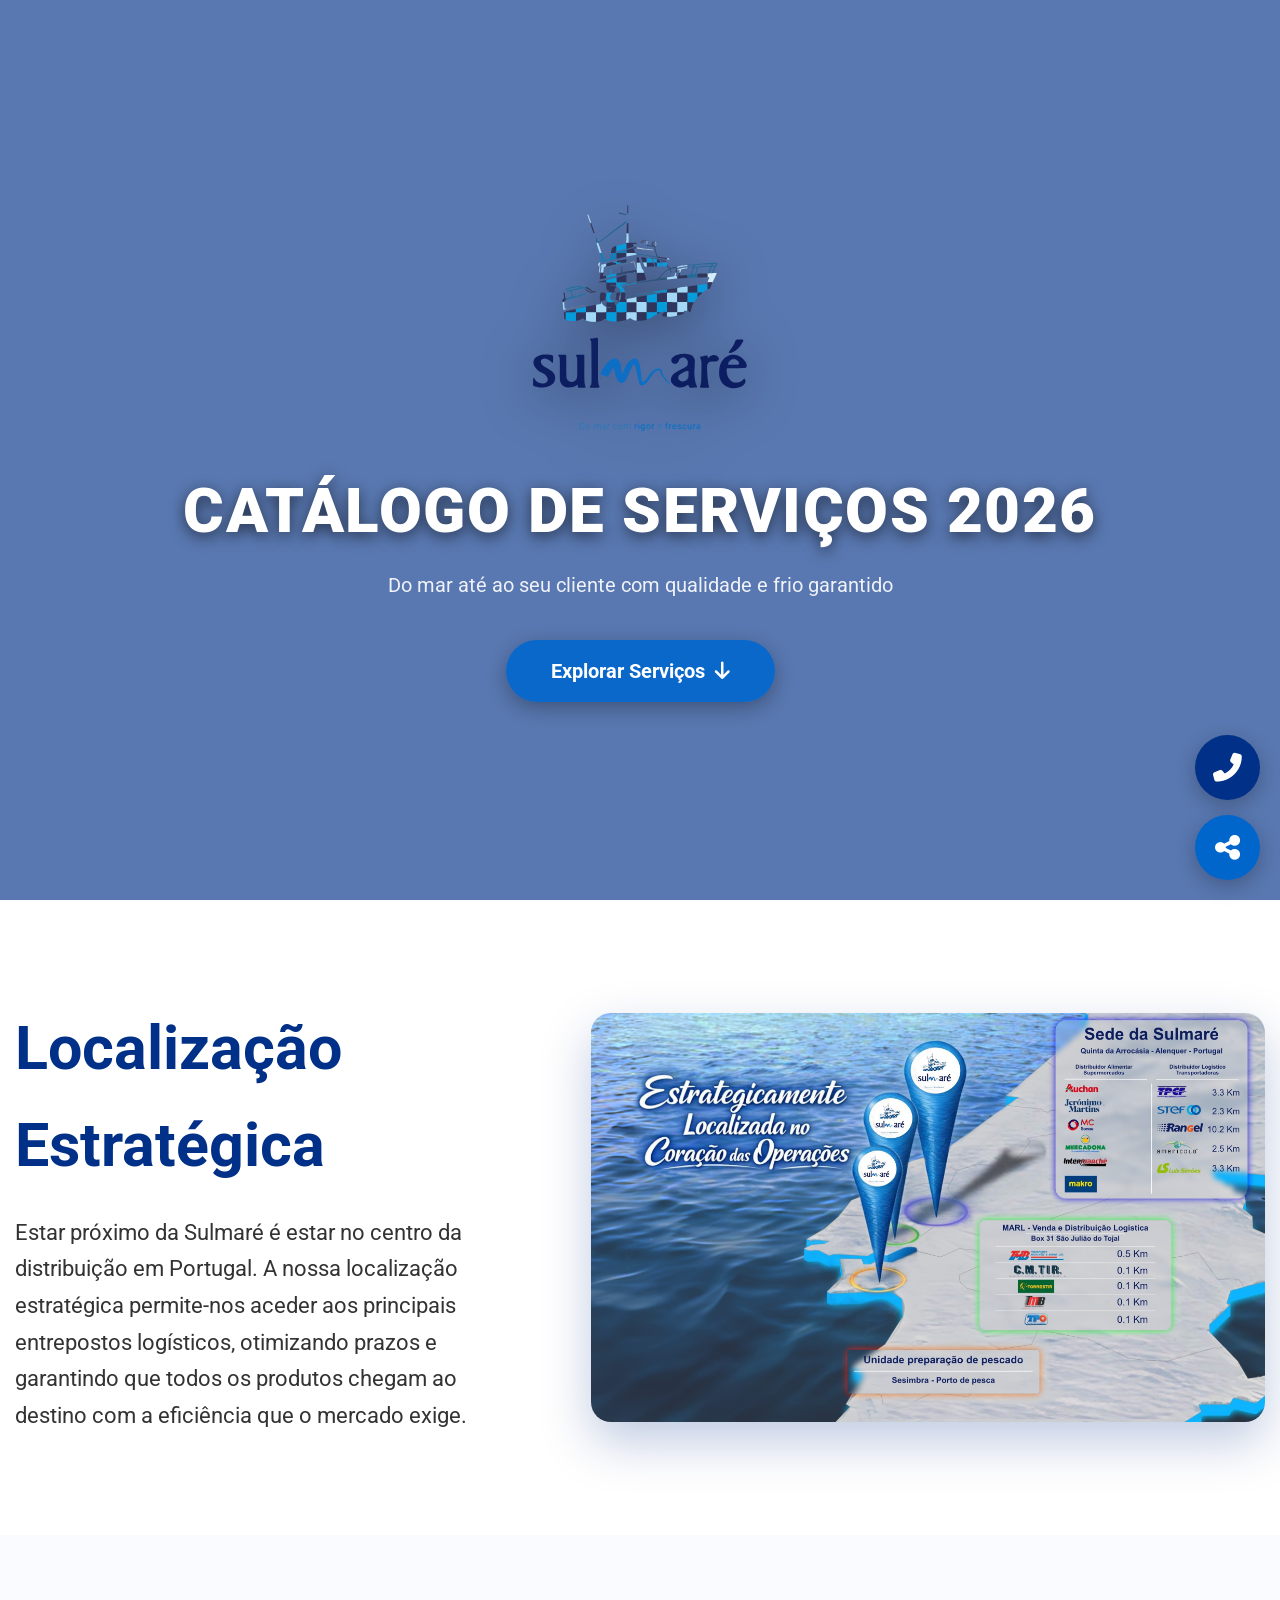
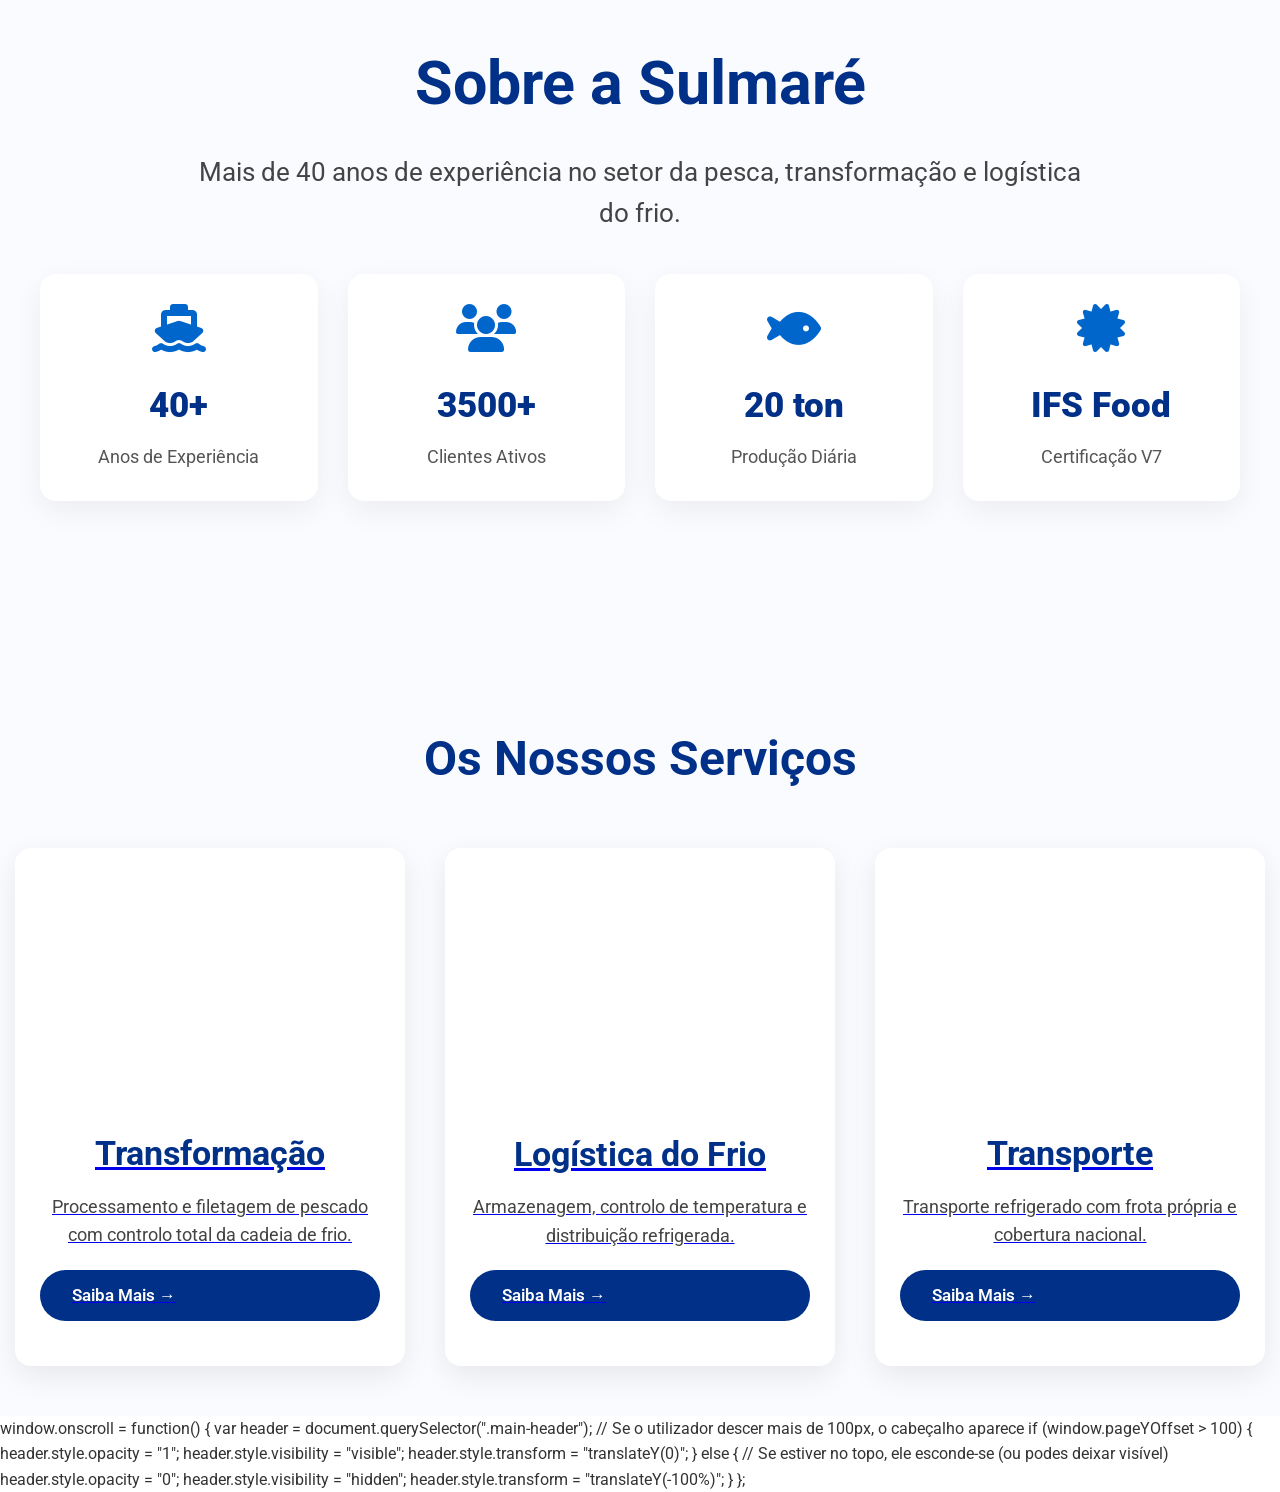
==== commit 37e4229f: "Update index.html" ====
--- a/index.html
+++ b/index.html
@@ -235,5 +235,19 @@
     }
 </script>
 <script type="text/javascript" src="https://translate.google.com/translate_a/element.js?cb=googleTranslateElementInit"></script>
+window.onscroll = function() {
+    var header = document.querySelector(".main-header");
+    // Se o utilizador descer mais de 100px, o cabeçalho aparece
+    if (window.pageYOffset > 100) {
+        header.style.opacity = "1";
+        header.style.visibility = "visible";
+        header.style.transform = "translateY(0)";
+    } else {
+        // Se estiver no topo, ele esconde-se (ou podes deixar visível)
+        header.style.opacity = "0";
+        header.style.visibility = "hidden";
+        header.style.transform = "translateY(-100%)";
+    }
+};
 </body>
 </html>
--- a/style.css
+++ b/style.css
@@ -13,7 +13,37 @@
   line-height: 1.6;
   color: #333;
   background: #fff;
-  top: 0 !important; /* Essencial para o Google Translate não empurrar o site */
+  overflow-x: hidden; /* Garante que não há scroll lateral */
+  top: 0 !important; /* Impede o Google de empurrar o site */
+  position: static !important; 
+}
+
+/* --- HEADER FIXO --- */
+.main-header {
+  position: fixed;
+  top: 0;
+  left: 0;
+  width: 100%;
+  background: rgba(255, 255, 255, 0.98);
+  backdrop-filter: blur(12px);
+  box-shadow: 0 4px 20px rgba(0, 0, 0, 0.08);
+  z-index: 1100;
+  padding: 12px 0;
+  /* Removido o opacity 0 inicial para garantir que ele aparece */
+  transition: transform 0.4s ease, opacity 0.4s ease;
+}
+
+/* Se quiseres que ele só apareça depois do scroll, mantém esta lógica no JS, 
+   mas para teste, vamos garantir que ele está visível. */
+.main-header.hidden {
+  transform: translateY(-100%);
+  opacity: 0;
+}
+
+/* Garante que o painel de bandeiras não bloqueia o clique na página */
+.floating-lang-panel {
+    pointer-events: auto;
+}
 }
 
 h1, h2, h3 {
@@ -529,3 +559,58 @@
   .location-container { flex-direction: column; }
   .map-wrapper { max-width: 100%; }
 }
+
+/* --- PAINEL FLUTUANTE DE BANDEIRAS --- */
+.floating-lang-panel {
+    position: fixed;
+    bottom: 20px;
+    left: 20px;
+    background: rgba(255, 255, 255, 0.9);
+    padding: 10px;
+    border-radius: 50px;
+    box-shadow: 0 4px 15px rgba(0,0,0,0.2);
+    display: flex;
+    flex-direction: column; /* Bandeiras em coluna para ocupar menos largura */
+    gap: 12px;
+    z-index: 9999; /* Garante que fica por cima de tudo */
+    border: 2px solid #003087;
+    backdrop-filter: blur(5px);
+}
+
+.lang-option {
+    cursor: pointer;
+    width: 30px;
+    height: 30px;
+    display: flex;
+    align-items: center;
+    justify-content: center;
+    transition: transform 0.3s ease;
+}
+
+.lang-option img {
+    width: 100%;
+    height: auto;
+    border-radius: 4px;
+    box-shadow: 0 2px 5px rgba(0,0,0,0.1);
+}
+
+.lang-option:hover {
+    transform: scale(1.25);
+}
+
+/* Ajuste para Telemóvel */
+@media (max-width: 768px) {
+    .floating-lang-panel {
+        bottom: 15px;
+        left: 15px;
+        padding: 8px;
+        gap: 10px;
+    }
+    .lang-option {
+        width: 28px;
+    }
+}
+
+/* Esconder a barra de topo do Google Translate */
+.goog-te-banner-frame.skiptranslate { display: none !important; }
+body { top: 0px !important; }
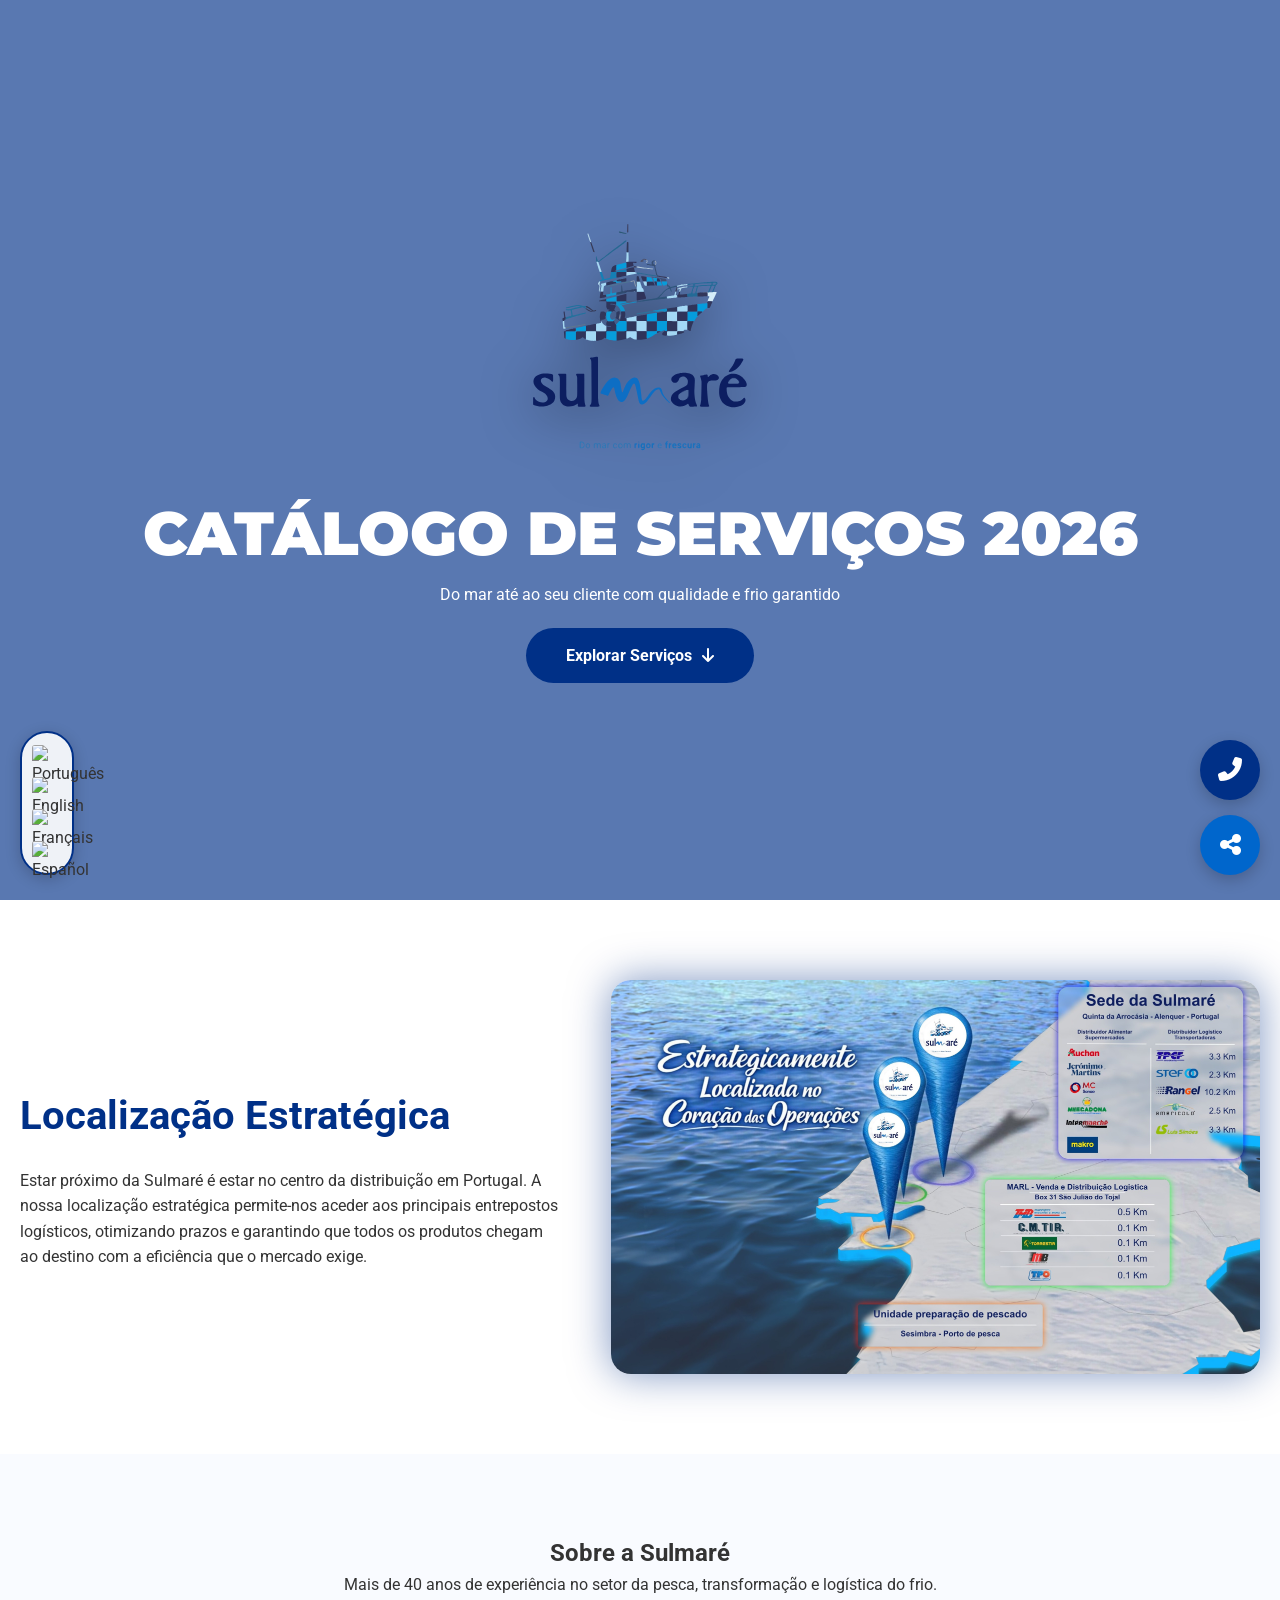
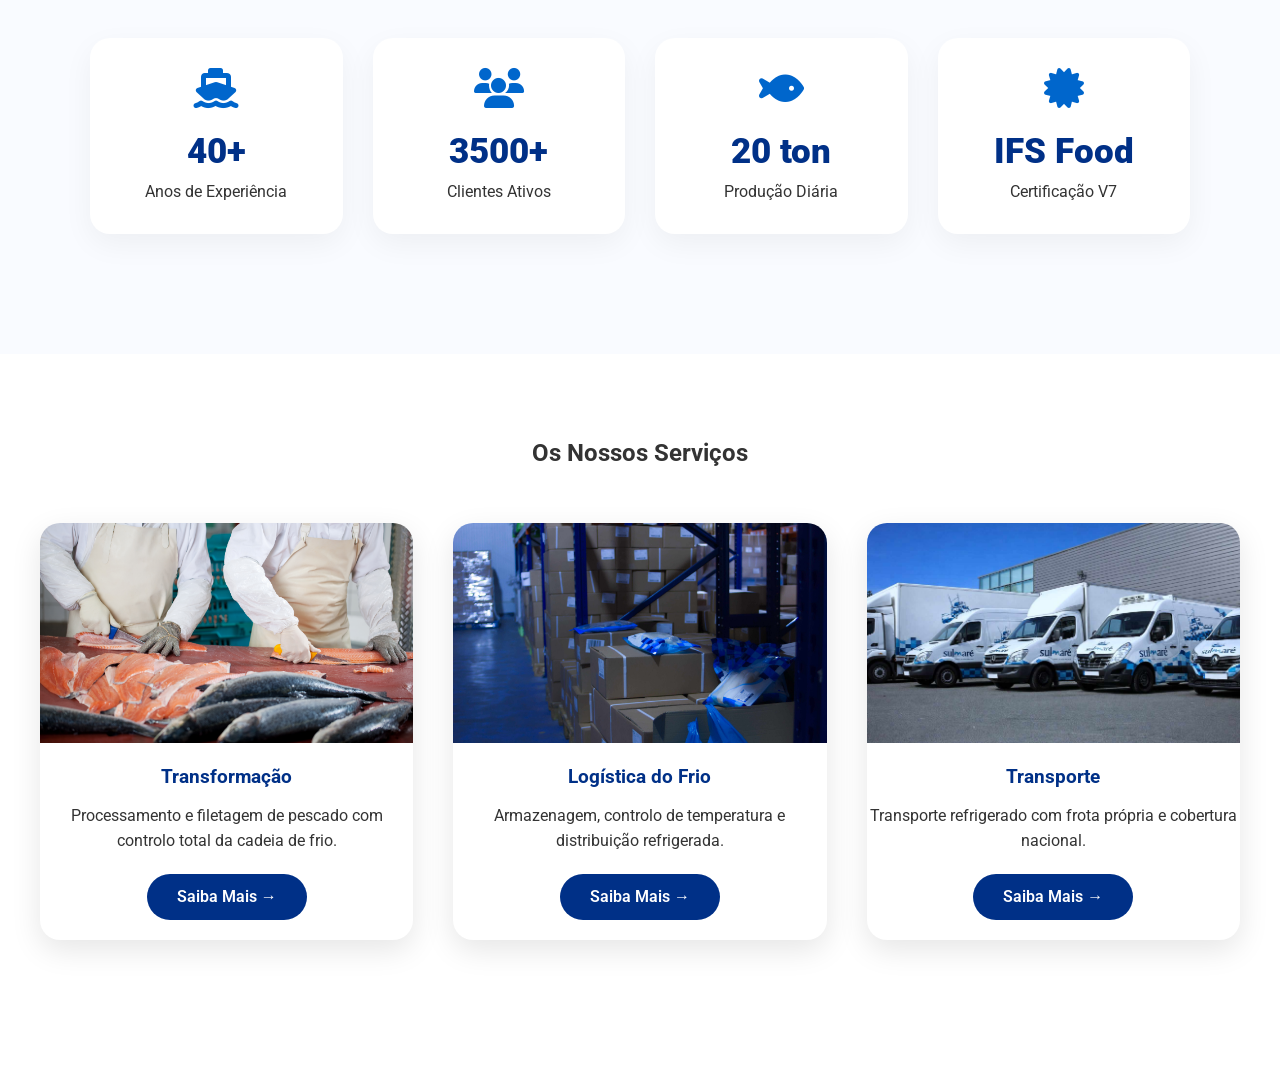
==== commit ceafc545: "Update index.html" ====
--- a/index.html
+++ b/index.html
@@ -1,15 +1,6 @@
 <!doctype html>
 <html lang="pt-PT">
 <head>
-    <meta property="og:type" content="website">
-    <meta property="og:url" content="https://sulmarept.github.io/Catalogo-digital/">
-    <meta property="og:title" content="Sulmaré – Catálogo Digital 2026">
-    <meta property="og:description" content="Soluções integradas de pesca, transformação e logística de pescado de alta qualidade.">
-    <meta property="og:image" content="https://sulmarept.github.io/Catalogo-digital/imagens/og-image.jpg">
-    <meta property="og:image:secure_url" content="https://sulmarept.github.io/Catalogo-digital/imagens/og-image.jpg">
-    <meta property="og:image:type" content="image/jpeg">
-    <meta property="og:image:width" content="1200">
-    <meta property="og:image:height" content="630">
     <meta charset="UTF-8" />
     <meta name="viewport" content="width=device-width,initial-scale=1,maximum-scale=1,user-scalable=no" />
     <meta name="theme-color" content="#003087">
@@ -21,70 +12,48 @@
     <link rel="stylesheet" href="https://cdnjs.cloudflare.com/ajax/libs/font-awesome/6.5.1/css/all.min.css" />
     
     <style>
+        /* Manter as animações que tinhas no cabeçalho do HTML */
         .service-image { opacity: 0; transform: translateY(30px); transition: all .8s ease-out }
         .service-card.visible .service-image { opacity: 1; transform: translateY(0) }
         .service-image img { width: 100%; height: 100%; object-fit: cover; transition: transform .6s ease }
         .service-card:hover .service-image img { transform: scale(1.08) }
-
-        /* AJUSTE DO LOGO NO HERO PARA TELEMÓVEL - TAMANHO MÁXIMO */
-        @media (max-width: 768px) {
-            .hero-logo {
-                width: 380px !important; /* Aumentado significativamente */
-                max-width: 98% !important; /* Ocupa quase a largura total do ecrã */
-                height: auto !important;
-                margin-bottom: 35px !important;
-                display: block !important;
-                margin-left: auto !important;
-                margin-right: auto !important;
-            }
-            
-            .catalog-title {
-                font-size: 1.2rem !important; /* Reduzido ligeiramente para dar todo o palco ao logo */
-                font-weight: 700 !important;
-                letter-spacing: 2px !important;
-                margin-top: 10px !important;
-            }
-
-            .catalog-desc {
-                font-size: 0.95rem !important;
-                padding: 0 10px !important;
-            }
-
-            .hero-content {
-                padding-top: 10px !important;
-            }
-        }
     </style>
 </head>
 
 <body>
-   <header class="main-header" id="main-header">
-   <div class="floating-lang-panel">
-    <div class="lang-option" onclick="translatePage('pt')">
-        <img src="https://flagcdn.com/w40/pt.png" alt="Português" title="Português">
-    </div>
-    <div class="lang-option" onclick="translatePage('en')">
-        <img src="https://flagcdn.com/w40/gb.png" alt="English" title="English">
-    </div>
-    <div class="lang-option" onclick="translatePage('fr')">
-        <img src="https://flagcdn.com/w40/fr.png" alt="Français" title="Français">
-    </div>
-    <div class="lang-option" onclick="translatePage('es')">
-        <img src="https://flagcdn.com/w40/es.png" alt="Español" title="Español">
-    </div>
-</div>
-
-<div id="google_translate_element" style="display:none;"></div>
-</header>
+    <div class="floating-lang-panel">
+        <div class="lang-option" onclick="translatePage('pt')">
+            <img src="https://flagcdn.com/w40/pt.png" alt="Português">
+        </div>
+        <div class="lang-option" onclick="translatePage('en')">
+            <img src="https://flagcdn.com/w40/gb.png" alt="English">
+        </div>
+        <div class="lang-option" onclick="translatePage('fr')">
+            <img src="https://flagcdn.com/w40/fr.png" alt="Français">
+        </div>
+        <div class="lang-option" onclick="translatePage('es')">
+            <img src="https://flagcdn.com/w40/es.png" alt="Español">
+        </div>
+    </div>
+
+    <header class="main-header" id="main-header">
+        <div class="header-container">
+            <img src="imagens/logo-sulmare.svg" alt="Sulmaré" class="header-logo">
+            <nav>
+                <a href="#" id="btn-inicio-nav">Início</a>
+                <a href="#servicos" class="nav-link">Serviços</a>
+                <a href="#" onclick="openContactModal()">Contacto</a>
+            </nav>
+        </div>
+    </header>
 
     <header class="hero">
         <video autoplay muted loop playsinline preload="metadata" class="hero-video">
             <source src="videos/hero-bg.mp4" type="video/mp4">
-            <source src="videos/hero-bg.webm" type="video/webm">
         </video>
         <div class="hero-overlay"></div>
         <div class="hero-content">
-            <img src="imagens/logo-sulmare.svg" alt="Logotipo Sulmaré" class="hero-logo" loading="lazy">
+            <img src="imagens/logo-sulmare.svg" alt="Logotipo Sulmaré" class="hero-logo">
             <h2 class="catalog-title">CATÁLOGO DE SERVIÇOS 2026</h2>
             <p class="catalog-desc">Do mar até ao seu cliente com qualidade e frio garantido</p>
             <a href="#servicos" class="btn-explore" id="btn-explorar">Explorar Serviços <i class="fas fa-arrow-down"></i></a>
@@ -166,88 +135,71 @@
         </div>
     </div>
 
-    <script>
+    <div id="google_translate_element" style="display:none;"></div>
+
+    <script type="text/javascript">
+        // 1. Inicialização do Google Translate
+        function googleTranslateElementInit() {
+            new google.translate.TranslateElement({
+                pageLanguage: 'pt',
+                includedLanguages: 'pt,en,es,fr',
+                autoDisplay: false
+            }, 'google_translate_element');
+        }
+
+        // 2. Função de Tradução corrigida
+        function translatePage(lang) {
+            var selectField = document.querySelector(".goog-te-combo");
+            if (selectField) {
+                selectField.value = lang;
+                selectField.dispatchEvent(new Event('change'));
+            }
+        }
+
+        // 3. Controlo do Header no Scroll
         const header = document.getElementById("main-header");
         window.addEventListener("scroll", () => {
-            300 < window.scrollY ? header.classList.add("show") : header.classList.remove("show")
+            if (window.scrollY > 200) {
+                header.classList.add("show");
+            } else {
+                header.classList.remove("show");
+            }
         });
 
-        document.querySelectorAll(".nav-link").forEach(e => {
-            e.addEventListener("click", function(e) {
-                if (this.getAttribute("href").startsWith("#")) {
-                    e.preventDefault();
-                    const targetId = this.getAttribute("href").substring(1);
-                    const targetElement = document.getElementById(targetId);
-                    if (targetElement) {
-                        const offset = header.offsetHeight || 70;
-                        const targetPosition = targetElement.getBoundingClientRect().top + window.scrollY - offset - 30;
-                        window.scrollTo({ top: targetPosition, behavior: "smooth" });
-                    }
+        // 4. Animação de revelação dos cartões
+        function revealOnScroll() {
+            document.querySelectorAll(".service-card").forEach(card => {
+                if (card.getBoundingClientRect().top < window.innerHeight - 100) {
+                    card.classList.add("visible");
                 }
             });
-        });
-
-        document.getElementById("btn-inicio").addEventListener("click", function(e) {
-            e.preventDefault(), window.scrollTo({ top: 0, behavior: "smooth" });
-        });
-
-        const btnExplorar = document.getElementById("btn-explorar");
-
-        function revealOnScroll() {
-            document.querySelectorAll(".service-card").forEach(e => {
-                if (e.getBoundingClientRect().top < window.innerHeight - 100) {
-                    e.classList.add("visible");
-                }
-            });
-        }
-
+        }
+
+        // 5. Funções dos Modais
         function openContactModal() { document.getElementById("contact-modal").classList.add("active"); }
         function closeModal(id) { document.getElementById(id).classList.remove("active"); }
         function openSocialModal() { document.getElementById("social-modal").classList.add("active"); }
         function closeSocialModal() { document.getElementById("social-modal").classList.remove("active"); }
 
-        btnExplorar.addEventListener("click", function(e) {
+        // 6. Scroll Suave
+        document.getElementById("btn-explorar").addEventListener("click", function(e) {
             e.preventDefault();
-            this.style.transform = "scale(0.92)";
-            setTimeout(() => { this.style.transform = "scale(1)"; }, 180);
-            const target = document.getElementById("servicos");
-            if (target) {
-                const targetPos = target.getBoundingClientRect().top + window.scrollY - (header.offsetHeight + 40);
-                window.scrollTo({ top: targetPos, behavior: "smooth" });
-            }
+            document.getElementById("servicos").scrollIntoView({ behavior: "smooth" });
+        });
+        document.getElementById("btn-inicio-nav").addEventListener("click", function(e) {
+            e.preventDefault();
+            window.scrollTo({ top: 0, behavior: "smooth" });
         });
 
         window.addEventListener("scroll", revealOnScroll);
         window.addEventListener("load", revealOnScroll);
+
+        // Fechar modais ao clicar fora
         window.onclick = function(e) {
             if (e.target.classList.contains("contact-modal")) closeModal("contact-modal");
             if (e.target.classList.contains("social-modal")) closeSocialModal();
         }
     </script>
-    <script type="text/javascript">
-    function googleTranslateElementInit() {
-        new google.translate.TranslateElement({
-            pageLanguage: 'pt', // Idioma original da página
-            includedLanguages: 'pt,en,es,fr', // Idiomas disponíveis no menu
-            layout: google.translate.TranslateElement.InlineLayout.SIMPLE,
-            autoDisplay: false
-        }, 'google_translate_element');
-    }
-</script>
-<script type="text/javascript" src="https://translate.google.com/translate_a/element.js?cb=googleTranslateElementInit"></script>
-window.onscroll = function() {
-    var header = document.querySelector(".main-header");
-    // Se o utilizador descer mais de 100px, o cabeçalho aparece
-    if (window.pageYOffset > 100) {
-        header.style.opacity = "1";
-        header.style.visibility = "visible";
-        header.style.transform = "translateY(0)";
-    } else {
-        // Se estiver no topo, ele esconde-se (ou podes deixar visível)
-        header.style.opacity = "0";
-        header.style.visibility = "hidden";
-        header.style.transform = "translateY(-100%)";
-    }
-};
+    <script type="text/javascript" src="https://translate.google.com/translate_a/element.js?cb=googleTranslateElementInit"></script>
 </body>
 </html>
--- a/style.css
+++ b/style.css
@@ -1,616 +1,114 @@
-/* ==========================================================================
-   SULMARÉ - CSS COMPLETO 2026 (INTEGRADO)
-   ========================================================================== */
+/* RESET */
+* { margin: 0; padding: 0; box-sizing: border-box; }
 
-* {
-  margin: 0;
-  padding: 0;
-  box-sizing: border-box;
+body {
+    font-family: 'Roboto', sans-serif;
+    line-height: 1.6;
+    color: #333;
+    background: #fff;
+    overflow-x: hidden;
+    top: 0 !important;
+    position: static !important;
 }
 
-body {
-  font-family: Roboto, sans-serif;
-  line-height: 1.6;
-  color: #333;
-  background: #fff;
-  overflow-x: hidden; /* Garante que não há scroll lateral */
-  top: 0 !important; /* Impede o Google de empurrar o site */
-  position: static !important; 
-}
-
-/* --- HEADER FIXO --- */
-.main-header {
-  position: fixed;
-  top: 0;
-  left: 0;
-  width: 100%;
-  background: rgba(255, 255, 255, 0.98);
-  backdrop-filter: blur(12px);
-  box-shadow: 0 4px 20px rgba(0, 0, 0, 0.08);
-  z-index: 1100;
-  padding: 12px 0;
-  /* Removido o opacity 0 inicial para garantir que ele aparece */
-  transition: transform 0.4s ease, opacity 0.4s ease;
-}
-
-/* Se quiseres que ele só apareça depois do scroll, mantém esta lógica no JS, 
-   mas para teste, vamos garantir que ele está visível. */
-.main-header.hidden {
-  transform: translateY(-100%);
-  opacity: 0;
-}
-
-/* Garante que o painel de bandeiras não bloqueia o clique na página */
-.floating-lang-panel {
-    pointer-events: auto;
-}
-}
-
-h1, h2, h3 {
-  font-family: Montserrat, sans-serif;
-  font-weight: 700;
-}
-
-h1 { font-size: clamp(2.5rem, 8vw, 5rem); }
-h2 { font-size: clamp(1.8rem, 6vw, 3rem); }
-h3 { font-size: clamp(1.4rem, 5vw, 2rem); }
-p { font-size: clamp(1rem, 3.5vw, 1.1rem); }
-
-/* --- HERO SECTION --- */
-.hero {
-  position: relative;
-  height: 100vh;
-  min-height: 100vh;
-  display: flex;
-  align-items: center;
-  justify-content: center;
-  text-align: center;
-  color: #fff;
-  overflow: hidden;
-  padding: clamp(20px, 5vw, 40px) 15px;
-}
-
-.hero-video {
-  position: absolute;
-  top: 50%;
-  left: 50%;
-  min-width: 100%;
-  min-height: 100%;
-  transform: translate(-50%, -50%);
-  object-fit: cover;
-  filter: brightness(0.85) contrast(1.05) saturate(1.1);
-}
-
-.hero-overlay {
-  position: absolute;
-  inset: 0;
-  background: rgba(0, 48, 135, 0.65);
-}
-
-.hero-content {
-  position: relative;
-  z-index: 2;
-  max-width: 92%;
-  width: 100%;
-  padding: 0 clamp(15px, 5vw, 35px);
-  display: flex;
-  flex-direction: column;
-  align-items: center;
-  gap: clamp(12px, 4vw, 25px);
-}
-
-.hero-logo {
-  max-width: 78vw;
-  width: clamp(160px, 40vw, 340px);
-  height: auto;
-  margin-bottom: clamp(8px, 3vw, 15px);
-  display: block;
-  filter: drop-shadow(0 8px 25px rgba(0, 0, 0, 0.5));
-}
-
-.catalog-title {
-  font-size: clamp(1.85rem, 7vw, 3.9rem);
-  font-weight: 900;
-  color: #fff;
-  text-shadow: 0 4px 15px rgba(0, 0, 0, .6);
-  margin: 0;
-  letter-spacing: 1.5px;
-  line-height: 1.05;
-  text-transform: uppercase;
-  max-width: 95%;
-}
-
-.catalog-desc {
-  font-size: clamp(0.98rem, 3.8vw, 1.28rem);
-  color: #fff;
-  opacity: .9;
-  margin: 0;
-  max-width: 85%;
-}
-
-.btn-explore {
-  margin-top: clamp(8px, 3vw, 14px);
-  padding: clamp(11px, 3.5vw, 15px) clamp(28px, 7vw, 45px);
-  background: rgba(0, 102, 204, .9);
-  color: #fff;
-  border-radius: 50px;
-  text-decoration: none;
-  font-weight: 700;
-  font-size: clamp(1rem, 3.8vw, 1.25rem);
-  display: inline-flex;
-  align-items: center;
-  gap: 10px;
-  box-shadow: 0 6px 20px rgba(0, 0, 0, .3);
-  transition: all .3s;
-}
-
-.btn-explore:hover {
-  background: #06c;
-  transform: translateY(-5px);
-}
-
-/* --- HEADER PRINCIPAL --- */
-.main-header {
-  position: fixed;
-  top: 0;
-  left: 0;
-  width: 100%;
-  background: rgba(255, 255, 255, 0.97);
-  backdrop-filter: blur(12px);
-  box-shadow: 0 4px 20px rgba(0, 0, 0, 0.08);
-  z-index: 1100;
-  padding: 12px 0;
-  opacity: 0;
-  visibility: hidden;
-  transition: all 0.4s ease;
-  transform: translateY(-100%);
-}
-
-.main-header.show {
-  opacity: 1;
-  visibility: visible;
-  transform: translateY(0);
-}
-
-.header-container {
-  max-width: 1300px;
-  margin: 0 auto;
-  padding: 0 20px;
-  display: flex;
-  align-items: center;
-  justify-content: space-between;
-}
-
-.header-logo {
-  height: 48px;
-  width: auto;
-}
-
-.main-header nav {
-  display: flex;
-  align-items: center;
-}
-
-.main-header nav a {
-  margin-left: 25px;
-  color: #003087;
-  text-decoration: none;
-  font-weight: 500;
-  transition: color 0.3s;
-}
-
-.main-header nav a:hover {
-  color: #06c;
-}
-
-/* --- GOOGLE TRANSLATE STYLING (PC & MOBILE) --- */
-.lang-selector {
-  margin-left: 25px;
-  display: inline-block;
-  vertical-align: middle;
-}
-
-.goog-te-gadget-simple {
-  background-color: #ffffff !important;
-  border: 1px solid #003087 !important;
-  border-radius: 50px !important;
-  padding: 5px 12px !important;
-  font-family: 'Montserrat', sans-serif !important;
-  font-size: 0.85rem !important;
-  cursor: pointer;
-}
-
-.goog-te-gadget-icon { display: none !important; }
-.goog-te-gadget-simple span { color: #003087 !important; font-weight: 700 !important; }
-.goog-te-banner-frame.skiptranslate { display: none !important; }
-
-/* --- LOCALIZAÇÃO ESTRATÉGICA --- */
-.strategic-location {
-  padding: clamp(60px, 10vw, 100px) 15px;
-  background: #fff;
-}
-
-.location-container {
-  max-width: 1300px;
-  margin: 0 auto;
-  display: flex;
-  align-items: center;
-  gap: clamp(40px, 6vw, 80px);
-  flex-wrap: wrap;
-}
-
-.location-text {
-  flex: 1;
-  min-width: 320px;
-}
-
-.location-text h2 {
-  font-size: clamp(2.2rem, 6vw, 3.8rem);
-  color: #003087;
-  margin-bottom: 20px;
-}
-
-.location-text p {
-  font-size: clamp(1.1rem, 3.5vw, 1.35rem);
-  line-height: 1.7;
-  color: #333;
-}
-
-.map-wrapper {
-  flex: 1.35;
-  min-width: 340px;
-  max-width: 720px;
-  margin: 0 auto;
-  border-radius: 20px;
-  overflow: hidden;
-  box-shadow: 0 20px 50px rgba(0, 48, 135, 0.25);
-  transition: all .4s ease;
-  position: relative;
-}
-
-.map-wrapper::before {
-  content: '';
-  position: absolute;
-  inset: 0;
-  border-radius: 20px;
-  box-shadow: 0 0 45px rgba(0, 102, 204, 0.65);
-  opacity: 0.65;
-  z-index: 1;
-  pointer-events: none;
-}
-
-.strategic-map {
-  width: 100%;
-  height: auto;
-  display: block;
-  transition: transform .4s ease;
-}
-
-.map-wrapper:hover {
-  box-shadow: 0 25px 65px rgba(0, 48, 135, 0.4);
-  transform: translateY(-6px);
-}
-
-.map-wrapper:hover .strategic-map {
-  transform: scale(1.03);
-}
-
-/* --- SOBRE A EMPRESA / HIGHLIGHTS --- */
-.company-intro {
-  padding: clamp(60px, 10vw, 100px) 15px;
-  text-align: center;
-  background: #f9fbff;
-}
-
-.company-intro h2 {
-  font-size: clamp(2.2rem, 6vw, 3.8rem);
-  color: #003087;
-  margin-bottom: 20px;
-}
-
-.company-intro .lead {
-  font-size: clamp(1.2rem, 4vw, 1.6rem);
-  max-width: 900px;
-  margin: 0 auto 40px;
-  color: #444;
-}
-
-.highlights {
-  display: grid;
-  grid-template-columns: repeat(auto-fit, minmax(220px, 1fr));
-  gap: 30px;
-  max-width: 1200px;
-  margin: 0 auto;
-}
-
-.highlight-item {
-  background: white;
-  border-radius: 16px;
-  padding: 30px 20px;
-  box-shadow: 0 10px 30px rgba(0, 0, 0, 0.06);
-}
-
-.highlight-item i {
-  font-size: 3rem;
-  color: #06c;
-  margin-bottom: 15px;
-}
-
-.highlight-item span {
-  display: block;
-  font-size: 2.2rem;
-  font-weight: 900;
-  color: #003087;
-  margin: 10px 0;
-}
-
-.highlight-item p { font-size: 1.1rem; color: #555; }
-
-/* --- SERVIÇOS --- */
-.services {
-  padding: clamp(60px, 12vw, 120px) 15px 50px;
-  text-align: center;
-  background: #f9fbff;
-}
-
-.services h2 {
-  margin-bottom: clamp(30px, 8vw, 50px);
-  color: #003087;
-}
-
-.service-grid {
-  display: grid;
-  grid-template-columns: 1fr;
-  gap: clamp(30px, 8vw, 40px);
-  max-width: 1400px;
-  margin: 0 auto;
-}
-
-@media (min-width: 768px) {
-  .service-grid { grid-template-columns: repeat(3, 1fr); }
-}
-
-.service-card {
-  background: #fff;
-  border-radius: 16px;
-  box-shadow: 0 10px 30px rgba(0, 0, 0, .08);
-  padding: clamp(35px, 6vw, 45px) 25px;
-  text-align: center;
-  transition: all .3s ease;
-  height: 100%;
-  display: flex;
-  flex-direction: column;
-}
-
-.service-card:hover {
-  transform: translateY(-12px);
-  box-shadow: 0 25px 55px rgba(0, 48, 135, 0.15);
-}
-
-.service-icon {
-  font-size: clamp(3.2rem, 8vw, 4.8rem);
-  color: #06c;
-  margin-bottom: 18px;
-}
-
-.service-card h3 { font-size: clamp(1.5rem, 5vw, 2.1rem); color: #003087; margin-bottom: 12px; }
-.service-card p { color: #444; flex-grow: 1; margin-bottom: 20px; }
-
-.btn-details {
-  margin-top: auto;
-  padding: 12px 32px;
-  background: #003087;
-  color: #fff;
-  border-radius: 50px;
-  font-weight: 600;
-  text-decoration: none;
-  display: inline-flex;
-  align-items: center;
-  gap: 8px;
-  transition: all .3s;
-  font-size: 1.05rem;
-}
-
-.btn-details:hover {
-  background: #06c;
-  transform: translateY(-3px);
-}
-
-/* --- BOTÕES FLUTUANTES --- */
-.float-buttons {
-  position: fixed;
-  bottom: clamp(15px, 5vw, 20px);
-  right: clamp(15px, 5vw, 20px);
-  display: flex;
-  flex-direction: column;
-  gap: 15px;
-  z-index: 1000;
-}
-
-.float-btn {
-  width: clamp(55px, 15vw, 65px);
-  height: clamp(55px, 15vw, 65px);
-  border-radius: 50%;
-  border: none;
-  color: #fff;
-  font-size: clamp(1.4rem, 5vw, 1.8rem);
-  cursor: pointer;
-  box-shadow: 0 6px 20px rgba(0, 0, 0, .25);
-  transition: all .3s;
-  display: flex;
-  align-items: center;
-  justify-content: center;
-}
-
-.float-btn:hover { transform: scale(1.1); }
-.contact-btn { background: #003087; }
-.social-btn { background: #06c; }
-
-/* --- MODAIS --- */
-.contact-modal, .social-modal {
-  position: fixed;
-  inset: 0;
-  background: rgba(0, 48, 135, .7);
-  display: none;
-  align-items: center;
-  justify-content: center;
-  z-index: 2000;
-  padding: 15px;
-}
-
-.contact-modal.active, .social-modal.active { display: flex; }
-
-.contact-modal-content, .social-modal-content {
-  background: #fff;
-  padding: clamp(20px, 5vw, 40px);
-  border-radius: 20px;
-  max-width: 500px;
-  width: 100%;
-  position: relative;
-  box-shadow: 0 20px 60px rgba(0, 0, 0, .3);
-  text-align: center;
-}
-
-.close-modal {
-  position: absolute;
-  top: 15px;
-  right: 20px;
-  font-size: 2rem;
-  background: none;
-  border: none;
-  color: #999;
-  cursor: pointer;
-}
-
-.btn-whatsapp {
-  display: block;
-  margin: 20px auto 0;
-  padding: 15px 40px;
-  background: #25D366;
-  color: #fff;
-  border-radius: 50px;
-  text-decoration: none;
-  font-weight: bold;
-}
-
-/* --- SOCIAL ICONS --- */
-.social-icons {
-  display: flex;
-  justify-content: center;
-  gap: 20px;
-  margin-top: 25px;
-}
-
-.social-link {
-  width: 60px;
-  height: 60px;
-  border-radius: 50%;
-  display: flex;
-  align-items: center;
-  justify-content: center;
-  font-size: 1.8rem;
-  color: #fff;
-  transition: all .3s;
-}
-
-.linkedin { background: #0a66c2; }
-.facebook { background: #1877f2; }
-.instagram { background: linear-gradient(135deg, #f56040, #c13584, #833ab4); }
-
-/* ==========================================================================
-   MÉDIA QUERIES (MOBILE) - LOGO GIGANTE E AJUSTES
-   ========================================================================== */
-
-@media (max-width: 768px) {
-  /* LOGO GIGANTE PEDIDO PELO UTILIZADOR */
-  .hero-logo {
-    width: 380px !important; 
-    max-width: 95vw !important;
-    margin-bottom: 30px !important;
-  }
-
-  .catalog-title { font-size: clamp(1.75rem, 7vw, 3.2rem); }
-  .catalog-desc { font-size: clamp(0.95rem, 3.5vw, 1.2rem); }
-
-  /* HEADER MOBILE E TRADUTOR */
-  .header-container {
-    flex-direction: column;
-    padding: 10px;
-  }
-
-  .main-header nav {
-    flex-wrap: wrap;
-    justify-content: center;
-    gap: 10px;
-  }
-
-  .main-header nav a {
-    margin: 0 10px;
-    font-size: 0.9rem;
-  }
-
-  .lang-selector {
-    margin-left: 0;
-    margin-top: 10px;
-    width: 100%;
-    text-align: center;
-  }
-
-  .location-container { flex-direction: column; }
-  .map-wrapper { max-width: 100%; }
-}
-
-/* --- PAINEL FLUTUANTE DE BANDEIRAS --- */
+/* BANDEIRAS (FIXO) */
 .floating-lang-panel {
     position: fixed;
-    bottom: 20px;
+    bottom: 25px;
     left: 20px;
     background: rgba(255, 255, 255, 0.9);
-    padding: 10px;
+    padding: 12px 10px;
     border-radius: 50px;
     box-shadow: 0 4px 15px rgba(0,0,0,0.2);
     display: flex;
-    flex-direction: column; /* Bandeiras em coluna para ocupar menos largura */
+    flex-direction: column;
     gap: 12px;
-    z-index: 9999; /* Garante que fica por cima de tudo */
+    z-index: 9999;
     border: 2px solid #003087;
     backdrop-filter: blur(5px);
 }
+.lang-option { cursor: pointer; width: 30px; height: 20px; transition: transform 0.3s; }
+.lang-option img { width: 100%; height: 100%; object-fit: cover; border-radius: 3px; }
+.lang-option:hover { transform: scale(1.3); }
 
-.lang-option {
-    cursor: pointer;
-    width: 30px;
-    height: 30px;
-    display: flex;
-    align-items: center;
-    justify-content: center;
-    transition: transform 0.3s ease;
+/* HEADER */
+.main-header {
+    position: fixed;
+    top: 0;
+    left: 0;
+    width: 100%;
+    background: rgba(255, 255, 255, 0.98);
+    backdrop-filter: blur(12px);
+    box-shadow: 0 4px 20px rgba(0, 0, 0, 0.08);
+    z-index: 1100;
+    padding: 12px 0;
+    transform: translateY(-100%);
+    opacity: 0;
+    transition: all 0.4s ease;
+}
+.main-header.show { transform: translateY(0); opacity: 1; }
+.header-container { max-width: 1300px; margin: 0 auto; padding: 0 20px; display: flex; justify-content: space-between; align-items: center; }
+.header-logo { height: 45px; width: auto; }
+.main-header nav a { margin-left: 20px; text-decoration: none; color: #003087; font-weight: 700; }
+
+/* HERO */
+.hero { position: relative; height: 100vh; display: flex; align-items: center; justify-content: center; text-align: center; color: #fff; overflow: hidden; }
+.hero-video { position: absolute; top: 50%; left: 50%; min-width: 100%; min-height: 100%; transform: translate(-50%, -50%); object-fit: cover; }
+.hero-overlay { position: absolute; inset: 0; background: rgba(0, 48, 135, 0.65); }
+.hero-content { position: relative; z-index: 2; padding: 20px; }
+.hero-logo { width: 340px; height: auto; margin-bottom: 20px; filter: drop-shadow(0 8px 25px rgba(0,0,0,0.5)); }
+
+@media (max-width: 768px) {
+    .hero-logo { width: 380px !important; max-width: 95vw !important; margin-bottom: 30px !important; }
+    .catalog-title { font-size: 1.25rem !important; }
 }
 
-.lang-option img {
-    width: 100%;
-    height: auto;
-    border-radius: 4px;
-    box-shadow: 0 2px 5px rgba(0,0,0,0.1);
-}
+.catalog-title { font-size: clamp(1.8rem, 7vw, 3.8rem); font-weight: 900; text-transform: uppercase; font-family: 'Montserrat'; }
+.btn-explore { margin-top: 20px; padding: 15px 40px; background: #003087; color: #fff; border-radius: 50px; text-decoration: none; font-weight: 700; display: inline-flex; align-items: center; gap: 10px; }
 
-.lang-option:hover {
-    transform: scale(1.25);
-}
+/* LOCALIZAÇÃO */
+.strategic-location { padding: 80px 20px; }
+.location-container { max-width: 1300px; margin: 0 auto; display: flex; align-items: center; gap: 50px; flex-wrap: wrap; }
+.location-text { flex: 1; min-width: 320px; }
+.location-text h2 { color: #003087; font-size: 2.5rem; margin-bottom: 20px; }
+.map-wrapper { flex: 1.2; border-radius: 20px; overflow: hidden; box-shadow: 0 0 40px rgba(0, 48, 135, 0.5); }
+.strategic-map { width: 100%; display: block; }
 
-/* Ajuste para Telemóvel */
-@media (max-width: 768px) {
-    .floating-lang-panel {
-        bottom: 15px;
-        left: 15px;
-        padding: 8px;
-        gap: 10px;
-    }
-    .lang-option {
-        width: 28px;
-    }
-}
+/* SOBRE E HIGHLIGHTS */
+.company-intro { padding: 80px 20px; background: #f9fbff; text-align: center; }
+.highlights { display: grid; grid-template-columns: repeat(auto-fit, minmax(200px, 1fr)); gap: 30px; max-width: 1100px; margin: 40px auto; }
+.highlight-item { background: white; padding: 30px; border-radius: 20px; box-shadow: 0 10px 30px rgba(0,0,0,0.05); }
+.highlight-item i { font-size: 2.5rem; color: #0066cc; margin-bottom: 15px; }
+.highlight-item span { display: block; font-size: 2.2rem; font-weight: 900; color: #003087; }
 
-/* Esconder a barra de topo do Google Translate */
+/* SERVICOS */
+.services { padding: 80px 20px; text-align: center; }
+.service-grid { display: grid; grid-template-columns: repeat(auto-fit, minmax(300px, 1fr)); gap: 40px; max-width: 1200px; margin: 50px auto; }
+.service-card { background: white; border-radius: 20px; overflow: hidden; box-shadow: 0 10px 30px rgba(0,0,0,0.1); text-decoration: none; color: inherit; transition: 0.3s; }
+.service-card:hover { transform: translateY(-10px); }
+.service-image { height: 220px; overflow: hidden; }
+.service-card h3 { padding: 20px 0 10px; color: #003087; }
+.btn-details { display: inline-block; margin: 20px; padding: 10px 30px; background: #003087; color: white; border-radius: 50px; font-weight: 600; }
+
+/* BOTÕES FLUTUANTES DIREITA */
+.float-buttons { position: fixed; bottom: 25px; right: 20px; display: flex; flex-direction: column; gap: 15px; z-index: 1000; }
+.float-btn { width: 60px; height: 60px; border-radius: 50%; border: none; color: #fff; font-size: 1.5rem; cursor: pointer; box-shadow: 0 5px 15px rgba(0,0,0,0.2); transition: 0.3s; }
+.float-btn:hover { transform: scale(1.1); }
+.contact-btn { background: #003087; }
+.social-btn { background: #0066cc; }
+
+/* MODAIS */
+.contact-modal, .social-modal { position: fixed; inset: 0; background: rgba(0, 48, 135, 0.7); display: none; align-items: center; justify-content: center; z-index: 9000; padding: 20px; }
+.contact-modal.active, .social-modal.active { display: flex; }
+.contact-modal-content, .social-modal-content { background: white; padding: 40px; border-radius: 25px; max-width: 450px; width: 100%; position: relative; text-align: center; }
+.close-modal { position: absolute; top: 15px; right: 20px; font-size: 2.5rem; background: none; border: none; color: #999; cursor: pointer; }
+.btn-whatsapp { display: block; margin-top: 25px; padding: 15px; background: #25D366; color: white; border-radius: 50px; text-decoration: none; font-weight: 700; }
+.social-icons { display: flex; justify-content: center; gap: 20px; margin-top: 25px; }
+.social-link { width: 55px; height: 55px; border-radius: 50%; display: flex; align-items: center; justify-content: center; color: white; font-size: 1.5rem; text-decoration: none; }
+.linkedin { background: #0077b5; }
+.facebook { background: #1877f2; }
+.instagram { background: linear-gradient(45deg, #f09433, #e6683c, #dc2743, #cc2366, #bc1888); }
+
+/* GOOGLE CLEANUP */
 .goog-te-banner-frame.skiptranslate { display: none !important; }
 body { top: 0px !important; }
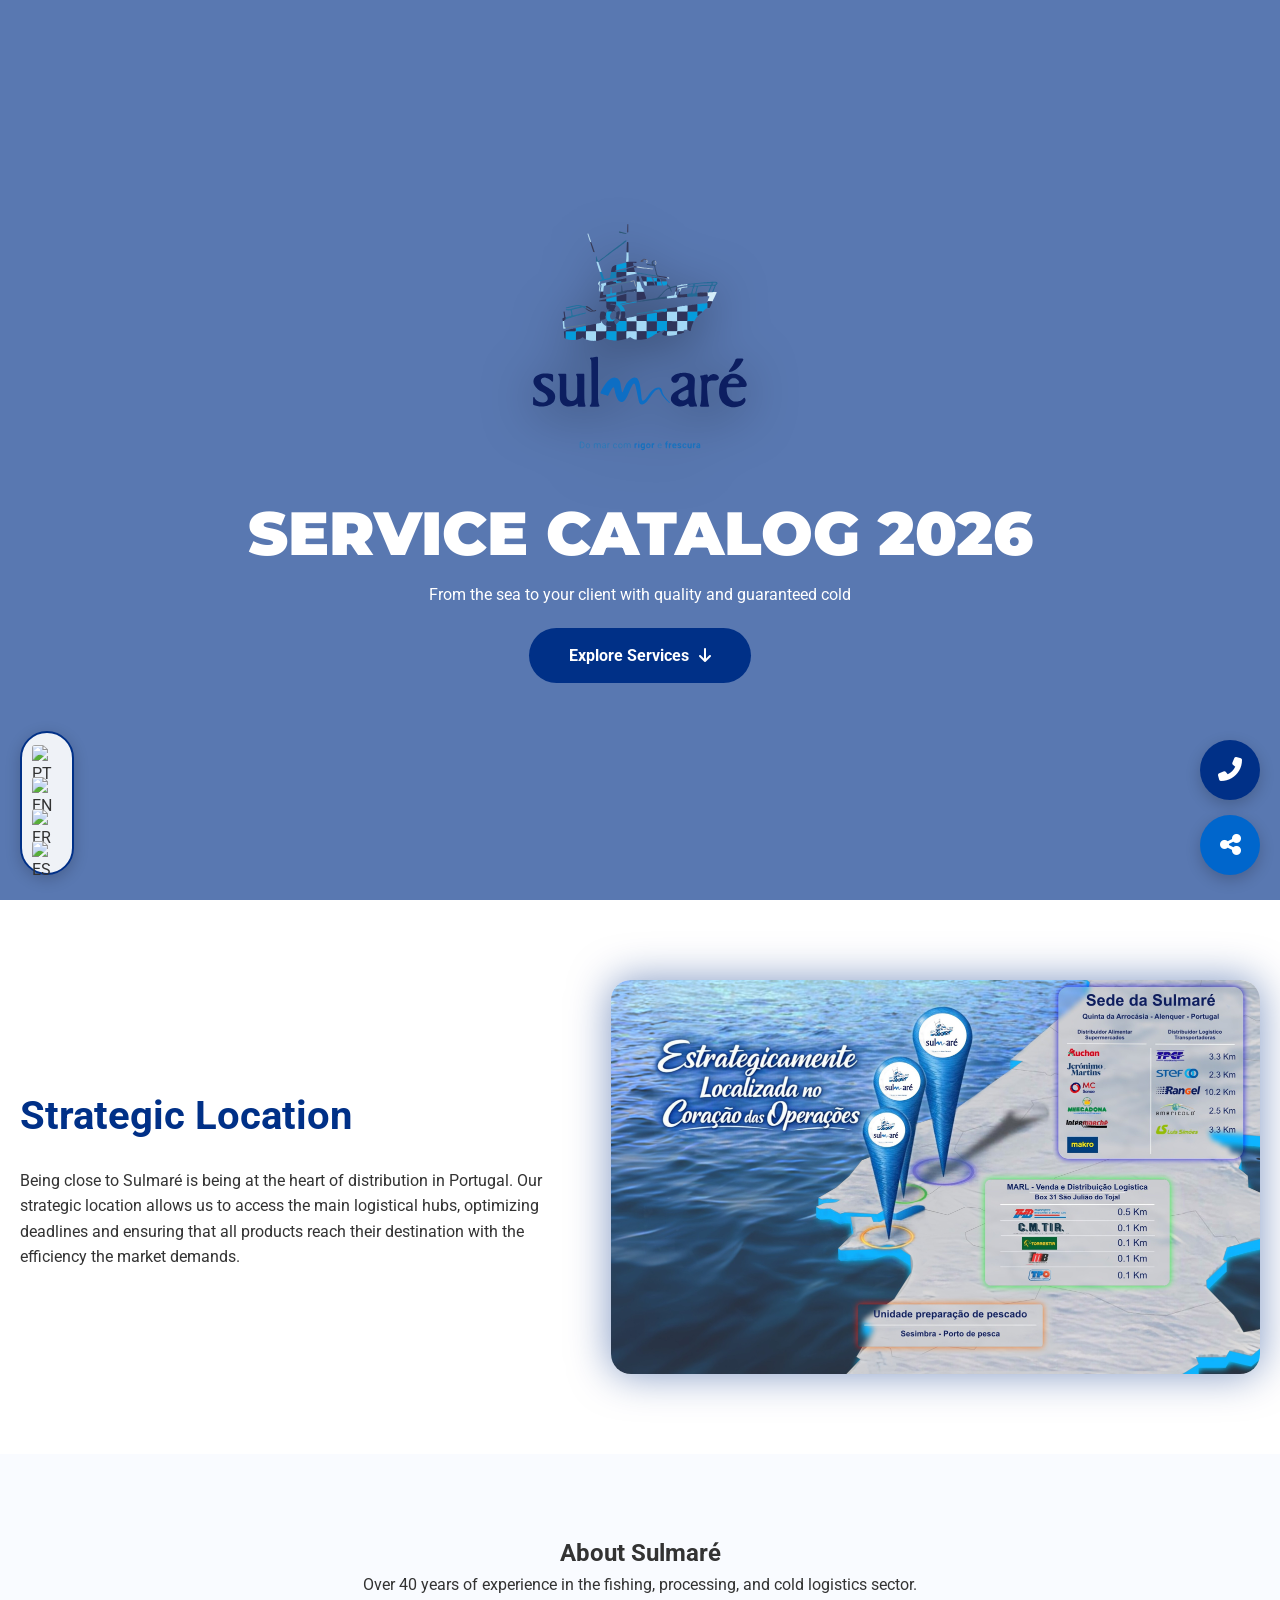
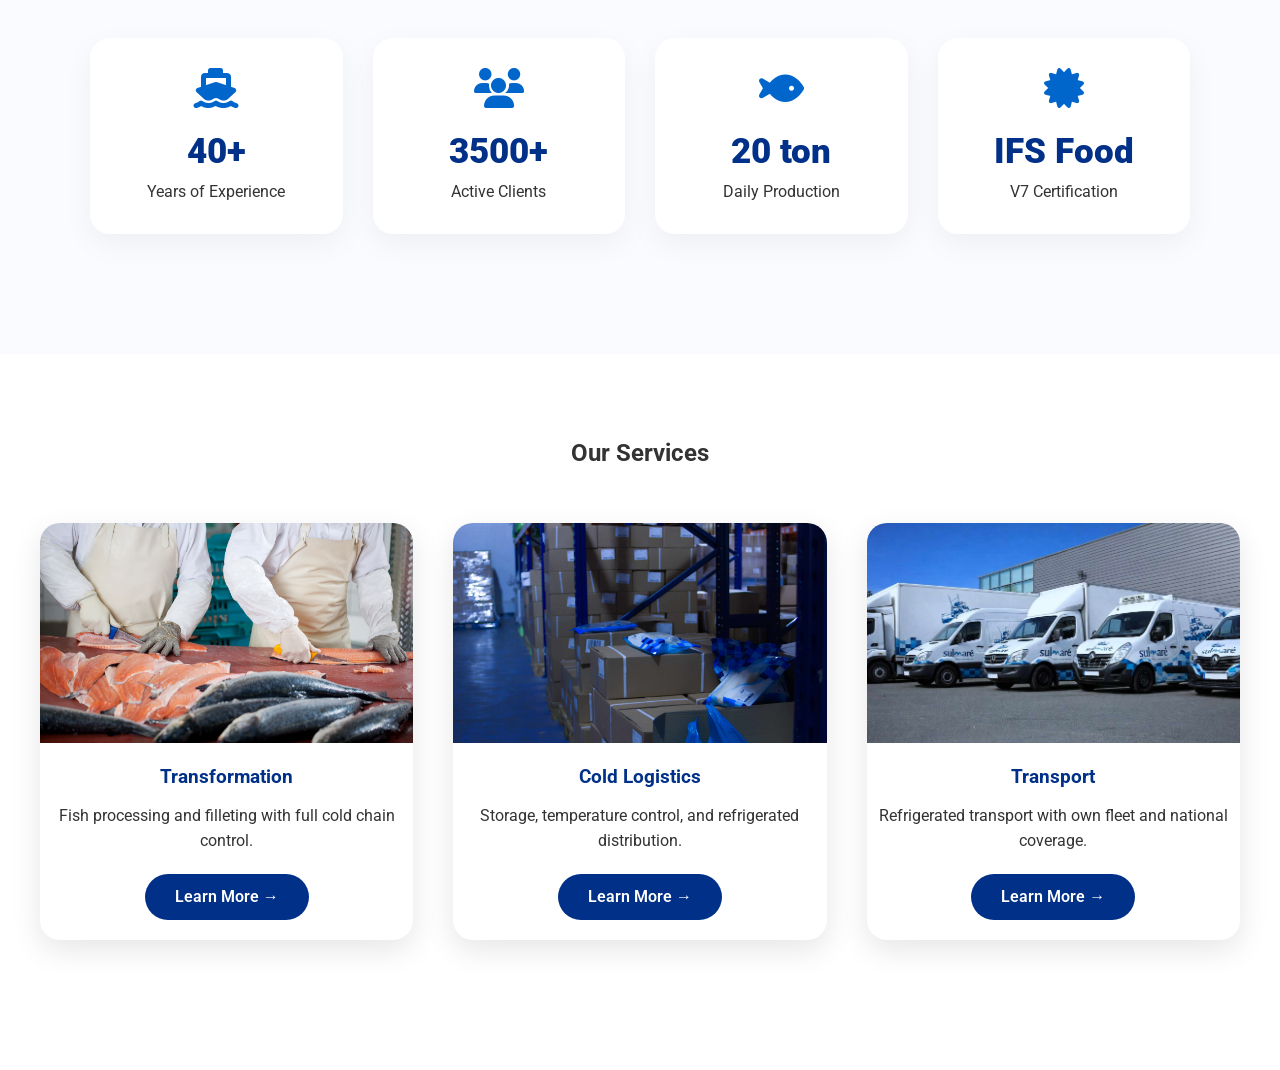
==== commit 37a8aa7f: "Update index.html" ====
--- a/index.html
+++ b/index.html
@@ -12,7 +12,6 @@
     <link rel="stylesheet" href="https://cdnjs.cloudflare.com/ajax/libs/font-awesome/6.5.1/css/all.min.css" />
     
     <style>
-        /* Manter as animações que tinhas no cabeçalho do HTML */
         .service-image { opacity: 0; transform: translateY(30px); transition: all .8s ease-out }
         .service-card.visible .service-image { opacity: 1; transform: translateY(0) }
         .service-image img { width: 100%; height: 100%; object-fit: cover; transition: transform .6s ease }
@@ -22,17 +21,17 @@
 
 <body>
     <div class="floating-lang-panel">
-        <div class="lang-option" onclick="translatePage('pt')">
-            <img src="https://flagcdn.com/w40/pt.png" alt="Português">
-        </div>
-        <div class="lang-option" onclick="translatePage('en')">
-            <img src="https://flagcdn.com/w40/gb.png" alt="English">
-        </div>
-        <div class="lang-option" onclick="translatePage('fr')">
-            <img src="https://flagcdn.com/w40/fr.png" alt="Français">
-        </div>
-        <div class="lang-option" onclick="translatePage('es')">
-            <img src="https://flagcdn.com/w40/es.png" alt="Español">
+        <div class="lang-option" onclick="changeLanguage('pt')">
+            <img src="https://flagcdn.com/w40/pt.png" alt="PT">
+        </div>
+        <div class="lang-option" onclick="changeLanguage('en')">
+            <img src="https://flagcdn.com/w40/gb.png" alt="EN">
+        </div>
+        <div class="lang-option" onclick="changeLanguage('fr')">
+            <img src="https://flagcdn.com/w40/fr.png" alt="FR">
+        </div>
+        <div class="lang-option" onclick="changeLanguage('es')">
+            <img src="https://flagcdn.com/w40/es.png" alt="ES">
         </div>
     </div>
 
@@ -40,9 +39,9 @@
         <div class="header-container">
             <img src="imagens/logo-sulmare.svg" alt="Sulmaré" class="header-logo">
             <nav>
-                <a href="#" id="btn-inicio-nav">Início</a>
-                <a href="#servicos" class="nav-link">Serviços</a>
-                <a href="#" onclick="openContactModal()">Contacto</a>
+                <a href="#" id="btn-inicio-nav" data-i18n="nav-inicio">Início</a>
+                <a href="#servicos" class="nav-link" data-i18n="nav-servicos">Serviços</a>
+                <a href="#" onclick="openContactModal()" data-i18n="nav-contacto">Contacto</a>
             </nav>
         </div>
     </header>
@@ -54,57 +53,59 @@
         <div class="hero-overlay"></div>
         <div class="hero-content">
             <img src="imagens/logo-sulmare.svg" alt="Logotipo Sulmaré" class="hero-logo">
-            <h2 class="catalog-title">CATÁLOGO DE SERVIÇOS 2026</h2>
-            <p class="catalog-desc">Do mar até ao seu cliente com qualidade e frio garantido</p>
-            <a href="#servicos" class="btn-explore" id="btn-explorar">Explorar Serviços <i class="fas fa-arrow-down"></i></a>
+            <h2 class="catalog-title" data-i18n="hero-title">CATÁLOGO DE SERVIÇOS 2026</h2>
+            <p class="catalog-desc" data-i18n="hero-desc">Do mar até ao seu cliente com qualidade e frio garantido</p>
+            <a href="#servicos" class="btn-explore" id="btn-explorar">
+                <span data-i18n="hero-btn">Explorar Serviços</span> <i class="fas fa-arrow-down"></i>
+            </a>
         </div>
     </header>
 
     <section class="strategic-location" id="localizacao">
         <div class="location-container">
             <div class="location-text">
-                <h2>Localização Estratégica</h2>
-                <p>Estar próximo da Sulmaré é estar no centro da distribuição em Portugal. A nossa localização estratégica permite-nos aceder aos principais entrepostos logísticos, otimizando prazos e garantindo que todos os produtos chegam ao destino com a eficiência que o mercado exige.</p>
+                <h2 data-i18n="loc-title">Localização Estratégica</h2>
+                <p data-i18n="loc-desc">Estar próximo da Sulmaré é estar no centro da distribuição em Portugal. A nossa localização estratégica permite-nos aceder aos principais entrepostos logísticos, otimizando prazos e garantindo que todos os produtos chegam ao destino com a eficiência que o mercado exige.</p>
             </div>
             <div class="map-wrapper">
-                <img src="imagens/mapa-final.jpg" alt="Mapa Estratégico Sulmaré" class="strategic-map">
+                <img src="imagens/mapa-final.jpg" alt="Mapa" class="strategic-map">
             </div>
         </div>
     </section>
 
     <section class="company-intro">
         <div class="location-content">
-            <h2>Sobre a Sulmaré</h2>
-            <p class="lead">Mais de 40 anos de experiência no setor da pesca, transformação e logística do frio.</p>
+            <h2 data-i18n="about-title">Sobre a Sulmaré</h2>
+            <p class="lead" data-i18n="about-lead">Mais de 40 anos de experiência no setor da pesca, transformação e logística do frio.</p>
             <div class="highlights">
-                <div class="highlight-item"><i class="fas fa-ship"></i> <span>40+</span><p>Anos de Experiência</p></div>
-                <div class="highlight-item"><i class="fas fa-users"></i> <span>3500+</span><p>Clientes Ativos</p></div>
-                <div class="highlight-item"><i class="fas fa-fish"></i> <span>20 ton</span><p>Produção Diária</p></div>
-                <div class="highlight-item"><i class="fas fa-certificate"></i> <span>IFS Food</span><p>Certificação V7</p></div>
+                <div class="highlight-item"><i class="fas fa-ship"></i> <span>40+</span><p data-i18n="stat-1">Anos de Experiência</p></div>
+                <div class="highlight-item"><i class="fas fa-users"></i> <span>3500+</span><p data-i18n="stat-2">Clientes Ativos</p></div>
+                <div class="highlight-item"><i class="fas fa-fish"></i> <span>20 ton</span><p data-i18n="stat-3">Produção Diária</p></div>
+                <div class="highlight-item"><i class="fas fa-certificate"></i> <span>IFS Food</span><p data-i18n="stat-4">Certificação V7</p></div>
             </div>
         </div>
     </section>
 
     <section class="services" id="servicos">
-        <h2>Os Nossos Serviços</h2>
+        <h2 data-i18n="services-title">Os Nossos Serviços</h2>
         <div class="service-grid">
             <a href="servico-transformacao.html" class="service-card">
                 <div class="service-image"><img src="imagens/transformacao-hero.jpg" alt="Transformação"></div>
-                <h3>Transformação</h3>
-                <p>Processamento e filetagem de pescado com controlo total da cadeia de frio.</p>
-                <span class="btn-details">Saiba Mais →</span>
+                <h3 data-i18n="serv-1-t">Transformação</h3>
+                <p data-i18n="serv-1-d">Processamento e filetagem de pescado com controlo total da cadeia de frio.</p>
+                <span class="btn-details" data-i18n="more">Saiba Mais →</span>
             </a>
             <a href="servico-logistica.html" class="service-card">
-                <div class="service-image"><img src="imagens/logistica-hero.jpg" alt="Logística do Frio"></div>
-                <h3>Logística do Frio</h3>
-                <p>Armazenagem, controlo de temperatura e distribuição refrigerada.</p>
-                <span class="btn-details">Saiba Mais →</span>
+                <div class="service-image"><img src="imagens/logistica-hero.jpg" alt="Logística"></div>
+                <h3 data-i18n="serv-2-t">Logística do Frio</h3>
+                <p data-i18n="serv-2-d">Armazenagem, controlo de temperatura e distribuição refrigerada.</p>
+                <span class="btn-details" data-i18n="more">Saiba Mais →</span>
             </a>
             <a href="servico-transporte.html" class="service-card">
                 <div class="service-image"><img src="imagens/transporte-hero.jpg" alt="Transporte"></div>
-                <h3>Transporte</h3>
-                <p>Transporte refrigerado com frota própria e cobertura nacional.</p>
-                <span class="btn-details">Saiba Mais →</span>
+                <h3 data-i18n="serv-3-t">Transporte</h3>
+                <p data-i18n="serv-3-d">Transporte refrigerado com frota própria e cobertura nacional.</p>
+                <span class="btn-details" data-i18n="more">Saiba Mais →</span>
             </a>
         </div>
     </section>
@@ -117,8 +118,10 @@
     <div class="contact-modal" id="contact-modal">
         <div class="contact-modal-content">
             <button class="close-modal" onclick='closeModal("contact-modal")'>×</button>
-            <h3>Solicitar Orçamento</h3>
-            <a href="https://wa.me/351918031569" class="btn-whatsapp" target="_blank"><i class="fab fa-whatsapp"></i> Contactar via WhatsApp</a>
+            <h3 data-i18n="modal-title">Solicitar Orçamento</h3>
+            <a href="https://wa.me/351918031569" class="btn-whatsapp" target="_blank">
+                <i class="fab fa-whatsapp"></i> <span data-i18n="modal-wa">Contactar via WhatsApp</span>
+            </a>
             <p style="margin-top:20px;font-size:.9rem;color:#666">Quinta da Arrocásia, Lote 3 - Alenquer</p>
         </div>
     </div>
@@ -126,80 +129,181 @@
     <div class="social-modal" id="social-modal">
         <div class="social-modal-content">
             <button class="close-modal" onclick="closeSocialModal()">×</button>
-            <h3>Siga-nos</h3>
+            <h3 data-i18n="social-follow">Siga-nos</h3>
             <div class="social-icons">
-                <a href="https://www.linkedin.com/company/grupo-sulmare/" target="_blank" class="social-link linkedin"><i class="fab fa-linkedin-in"></i></a>
-                <a href="https://www.facebook.com/gruposulmare/" target="_blank" class="social-link facebook"><i class="fab fa-facebook-f"></i></a>
-                <a href="https://www.instagram.com/sulmaree/" target="_blank" class="social-link instagram"><i class="fab fa-instagram"></i></a>
+                <a href="https://www.linkedin.com/company/grupo-sulmare/" target="_blank" class="social-link linkedin">
+                    <i class="fab fa-linkedin-in"></i>
+                </a>
+                <a href="https://www.facebook.com/gruposulmare/" target="_blank" class="social-link facebook">
+                    <i class="fab fa-facebook-f"></i>
+                </a>
+                <a href="https://www.instagram.com/sulmaree/" target="_blank" class="social-link instagram">
+                    <i class="fab fa-instagram"></i>
+                </a>
             </div>
         </div>
     </div>
 
-    <div id="google_translate_element" style="display:none;"></div>
-
-    <script type="text/javascript">
-        // 1. Inicialização do Google Translate
-        function googleTranslateElementInit() {
-            new google.translate.TranslateElement({
-                pageLanguage: 'pt',
-                includedLanguages: 'pt,en,es,fr',
-                autoDisplay: false
-            }, 'google_translate_element');
+    <script>
+        const translations = {
+            pt: {
+                "nav-inicio": "Início",
+                "nav-servicos": "Serviços",
+                "nav-contacto": "Contacto",
+                "hero-title": "CATÁLOGO DE SERVIÇOS 2026",
+                "hero-desc": "Do mar até ao seu cliente com qualidade e frio garantido",
+                "hero-btn": "Explorar Serviços",
+                "loc-title": "Localização Estratégica",
+                "loc-desc": "Estar próximo da Sulmaré é estar no centro da distribuição em Portugal. A nossa localização estratégica permite-nos aceder aos principais entrepostos logísticos, otimizando prazos e garantindo que todos os produtos chegam ao destino com a eficiência que o mercado exige.",
+                "about-title": "Sobre a Sulmaré",
+                "about-lead": "Mais de 40 anos de experiência no setor da pesca, transformação e logística do frio.",
+                "stat-1": "Anos de Experiência",
+                "stat-2": "Clientes Ativos",
+                "stat-3": "Produção Diária",
+                "stat-4": "Certificação V7",
+                "services-title": "Os Nossos Serviços",
+                "serv-1-t": "Transformação",
+                "serv-1-d": "Processamento e filetagem de pescado com controlo total da cadeia de frio.",
+                "serv-2-t": "Logística do Frio",
+                "serv-2-d": "Armazenagem, controlo de temperatura e distribuição refrigerada.",
+                "serv-3-t": "Transporte",
+                "serv-3-d": "Transporte refrigerado com frota própria e cobertura nacional.",
+                "more": "Saiba Mais →",
+                "modal-title": "Solicitar Orçamento",
+                "modal-wa": "Contactar via WhatsApp",
+                "social-follow": "Siga-nos"
+            },
+            en: {
+                "nav-inicio": "Home",
+                "nav-servicos": "Services",
+                "nav-contacto": "Contact",
+                "hero-title": "SERVICE CATALOG 2026",
+                "hero-desc": "From the sea to your client with quality and guaranteed cold",
+                "hero-btn": "Explore Services",
+                "loc-title": "Strategic Location",
+                "loc-desc": "Being close to Sulmaré is being at the heart of distribution in Portugal. Our strategic location allows us to access the main logistical hubs, optimizing deadlines and ensuring that all products reach their destination with the efficiency the market demands.",
+                "about-title": "About Sulmaré",
+                "about-lead": "Over 40 years of experience in the fishing, processing, and cold logistics sector.",
+                "stat-1": "Years of Experience",
+                "stat-2": "Active Clients",
+                "stat-3": "Daily Production",
+                "stat-4": "V7 Certification",
+                "services-title": "Our Services",
+                "serv-1-t": "Transformation",
+                "serv-1-d": "Fish processing and filleting with full cold chain control.",
+                "serv-2-t": "Cold Logistics",
+                "serv-2-d": "Storage, temperature control, and refrigerated distribution.",
+                "serv-3-t": "Transport",
+                "serv-3-d": "Refrigerated transport with own fleet and national coverage.",
+                "more": "Learn More →",
+                "modal-title": "Request a Quote",
+                "modal-wa": "Contact via WhatsApp",
+                "social-follow": "Follow us"
+            },
+            fr: {
+                "nav-inicio": "Accueil",
+                "nav-servicos": "Services",
+                "nav-contacto": "Contact",
+                "hero-title": "CATALOGUE DE SERVICES 2026",
+                "hero-desc": "De la mer à votre client avec qualité et froid garanti",
+                "hero-btn": "Explorer les Services",
+                "loc-title": "Emplacement Stratégique",
+                "loc-desc": "Être proche de Sulmaré, c'est être au cœur de la distribution au Portugal. Notre emplacement stratégique nous permet d'accéder aux principaux pôles logistiques, optimisant les délais et garantissant que tous les produits arrivent à destination avec l'efficacité exigée par le marché.",
+                "about-title": "À propos de Sulmaré",
+                "about-lead": "Plus de 40 ans d'expérience dans le secteur de la pêche, de la transformation et de la logistique du froid.",
+                "stat-1": "Années d'Expérience",
+                "stat-2": "Clients Actifs",
+                "stat-3": "Production Quotidienne",
+                "stat-4": "Certification V7",
+                "services-title": "Nos Services",
+                "serv-1-t": "Transformation",
+                "serv-1-d": "Transformation et filetage du poisson avec un contrôle total de la chaîne du froid.",
+                "serv-2-t": "Logistique du Froid",
+                "serv-2-d": "Stockage, contrôle de la température et distribution réfrigérée.",
+                "serv-3-t": "Transport",
+                "serv-3-d": "Transport réfrigéré avec sa propre flotte et une couverture nationale.",
+                "more": "En savoir plus →",
+                "modal-title": "Demander un Devis",
+                "modal-wa": "Contact via WhatsApp",
+                "social-follow": "Suivez-nous"
+            },
+            es: {
+                "nav-inicio": "Inicio",
+                "nav-servicos": "Servicios",
+                "nav-contacto": "Contacto",
+                "hero-title": "CATÁLOGO DE SERVICIOS 2026",
+                "hero-desc": "Del mar a su cliente con calidad y frío garantizado",
+                "hero-btn": "Explorar Servicios",
+                "loc-title": "Ubicación Estratégica",
+                "loc-desc": "Estar cerca de Sulmaré es estar en el centro de la distribución en Portugal. Nuestra ubicación estratégica nos permite acceder a los principales centros logísticos, optimizando plazos y garantizando que todos los productos lleguen a su destino con la eficiencia que el mercado exige.",
+                "about-title": "Sobre Sulmaré",
+                "about-lead": "Más de 40 años de experiencia en el sector de la pesca, transformación y logística del frío.",
+                "stat-1": "Años de Experiencia",
+                "stat-2": "Clientes Activos",
+                "stat-3": "Producción Diaria",
+                "stat-4": "Certificación V7",
+                "services-title": "Nuestros Servicios",
+                "serv-1-t": "Transformación",
+                "serv-1-d": "Procesamiento y fileteado de pescado con control total de la cadena de frío.",
+                "serv-2-t": "Logística del Frío",
+                "serv-2-d": "Almacenaje, control de temperatura y distribución refrigerada.",
+                "serv-3-t": "Transporte",
+                "serv-3-d": "Transporte refrigerado con flota propia y cobertura nacional.",
+                "more": "Saber más →",
+                "modal-title": "Solicitar Presupuesto",
+                "modal-wa": "Contactar por WhatsApp",
+                "social-follow": "Síguenos"
+            }
+        };
+
+        function changeLanguage(lang) {
+            document.querySelectorAll('[data-i18n]').forEach(el => {
+                const key = el.getAttribute('data-i18n');
+                if (translations[lang][key]) {
+                    el.innerText = translations[lang][key];
+                }
+            });
+            document.documentElement.lang = lang;
+            localStorage.setItem('preferredLang', lang);
         }
 
-        // 2. Função de Tradução corrigida
-        function translatePage(lang) {
-            var selectField = document.querySelector(".goog-te-combo");
-            if (selectField) {
-                selectField.value = lang;
-                selectField.dispatchEvent(new Event('change'));
-            }
-        }
-
-        // 3. Controlo do Header no Scroll
+        window.addEventListener('DOMContentLoaded', () => {
+            const savedLang = localStorage.getItem('preferredLang');
+            const browserLang = navigator.language.split('-')[0];
+            const finalLang = savedLang || (translations[browserLang] ? browserLang : 'pt');
+            changeLanguage(finalLang);
+        });
+
         const header = document.getElementById("main-header");
         window.addEventListener("scroll", () => {
-            if (window.scrollY > 200) {
-                header.classList.add("show");
-            } else {
-                header.classList.remove("show");
-            }
+            if (window.scrollY > 200) header.classList.add("show");
+            else header.classList.remove("show");
+            revealOnScroll();
         });
 
-        // 4. Animação de revelação dos cartões
         function revealOnScroll() {
             document.querySelectorAll(".service-card").forEach(card => {
-                if (card.getBoundingClientRect().top < window.innerHeight - 100) {
-                    card.classList.add("visible");
-                }
+                if (card.getBoundingClientRect().top < window.innerHeight - 100) card.classList.add("visible");
             });
         }
 
-        // 5. Funções dos Modais
         function openContactModal() { document.getElementById("contact-modal").classList.add("active"); }
         function closeModal(id) { document.getElementById(id).classList.remove("active"); }
         function openSocialModal() { document.getElementById("social-modal").classList.add("active"); }
         function closeSocialModal() { document.getElementById("social-modal").classList.remove("active"); }
 
-        // 6. Scroll Suave
-        document.getElementById("btn-explorar").addEventListener("click", function(e) {
+        document.getElementById("btn-explorar").addEventListener("click", e => {
             e.preventDefault();
             document.getElementById("servicos").scrollIntoView({ behavior: "smooth" });
         });
-        document.getElementById("btn-inicio-nav").addEventListener("click", function(e) {
+        document.getElementById("btn-inicio-nav").addEventListener("click", e => {
             e.preventDefault();
             window.scrollTo({ top: 0, behavior: "smooth" });
         });
-
-        window.addEventListener("scroll", revealOnScroll);
-        window.addEventListener("load", revealOnScroll);
-
-        // Fechar modais ao clicar fora
         window.onclick = function(e) {
             if (e.target.classList.contains("contact-modal")) closeModal("contact-modal");
             if (e.target.classList.contains("social-modal")) closeSocialModal();
         }
     </script>
-    <script type="text/javascript" src="https://translate.google.com/translate_a/element.js?cb=googleTranslateElementInit"></script>
 </body>
 </html>
--- a/style.css
+++ b/style.css
@@ -108,7 +108,3 @@
 .linkedin { background: #0077b5; }
 .facebook { background: #1877f2; }
 .instagram { background: linear-gradient(45deg, #f09433, #e6683c, #dc2743, #cc2366, #bc1888); }
-
-/* GOOGLE CLEANUP */
-.goog-te-banner-frame.skiptranslate { display: none !important; }
-body { top: 0px !important; }
